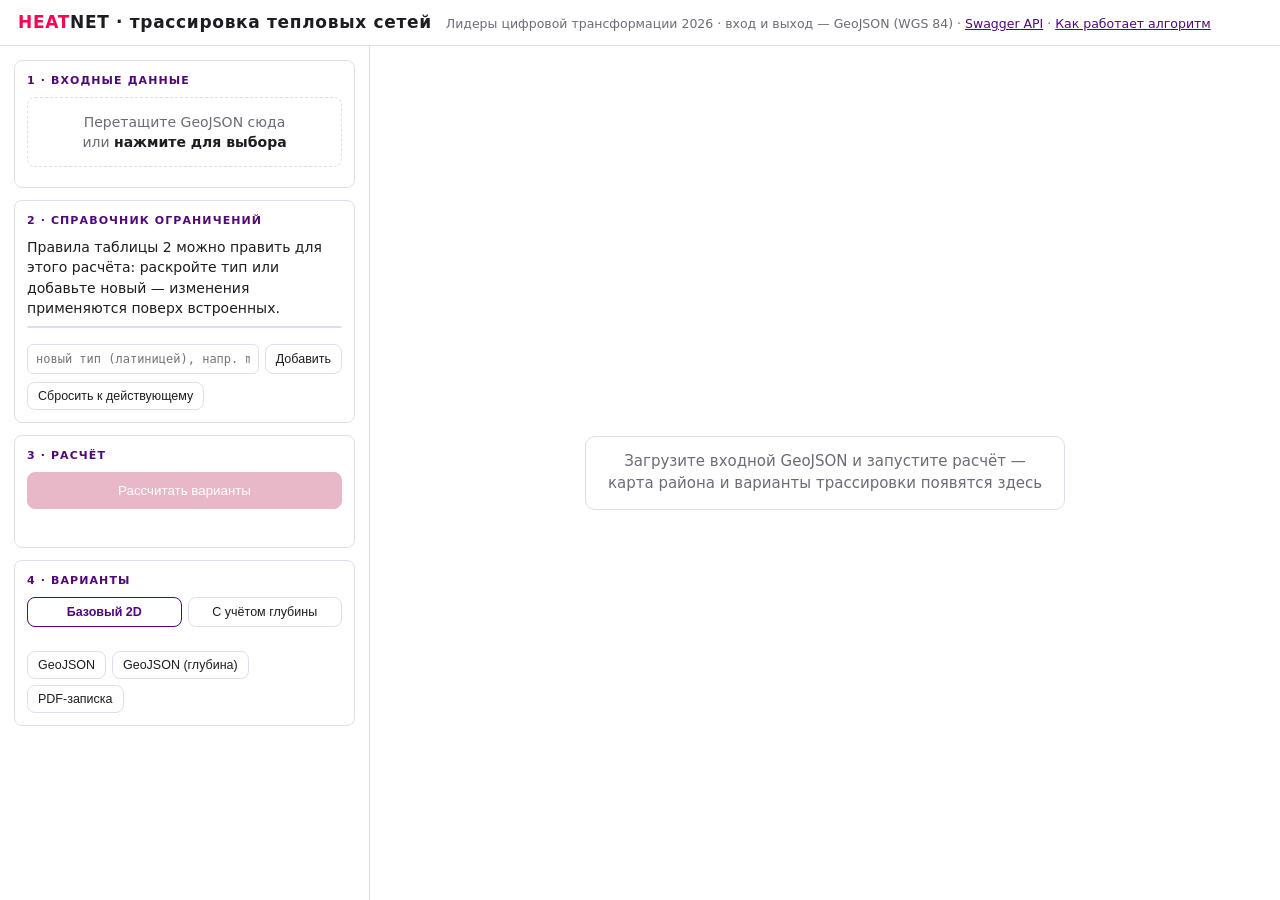
==== src/main/resources/static/ui/index.html @ ad94bc66 "UI: добавление объекта-ограничения рисованием на карте Кнопка «Добавить объект»: клики ставят вершин" ====
<!DOCTYPE html>
<html lang="ru">
<head>
<meta charset="utf-8">
<meta name="viewport" content="width=device-width, initial-scale=1">
<title>HEATNET — трассировка тепловых сетей</title>
<style>
  :root {
    --accent: #FF0053;
    --accent-soft: #FFD6E4;
    --purple: #520978;
    --deep: #310F53;
    --ink: #1C1D22;
    --muted: #6E6A77;
    --line: #E4DCEC;
    --paper: #F6F4F8;
    --card: #FFFFFF;
  }
  * { box-sizing: border-box; }
  html, body { height: 100%; }
  body {
    margin: 0; font: 14px/1.45 "Segoe UI", system-ui, sans-serif;
    color: var(--ink); background: var(--paper);
    display: flex; flex-direction: column; height: 100vh;
  }
  header {
    display: flex; align-items: baseline; gap: 14px; flex-wrap: wrap;
    padding: 10px 18px; background: var(--card); border-bottom: 1px solid var(--line);
  }
  header h1 { margin: 0; font-size: 17px; letter-spacing: .04em; }
  header h1 b { color: var(--accent); }
  header .sub { color: var(--muted); font-size: 12.5px; }
  main { flex: 1; display: flex; min-height: 0; }
  aside {
    width: 370px; flex: none; overflow-y: auto; padding: 14px;
    display: flex; flex-direction: column; gap: 12px;
    background: var(--card); border-right: 1px solid var(--line);
  }
  section.card {
    border: 1px solid var(--line); border-radius: 8px; padding: 12px;
    display: flex; flex-direction: column; gap: 8px;
  }
  .label {
    font-size: 11px; font-weight: 600; letter-spacing: .1em;
    text-transform: uppercase; color: var(--purple);
  }
  #drop {
    border: 1.5px dashed var(--line); border-radius: 8px; padding: 14px;
    text-align: center; color: var(--muted); cursor: pointer;
  }
  #drop.armed { border-color: var(--accent); color: var(--ink); background: #FFF6F9; }
  #drop b { color: var(--ink); }
  textarea {
    width: 100%; height: 180px; resize: vertical;
    font: 11.5px/1.4 Consolas, "Cascadia Mono", monospace;
    border: 1px solid var(--line); border-radius: 6px; padding: 8px; color: var(--ink);
  }
  #rules-editor { max-height: 300px; overflow-y: auto; border: 1px solid var(--line);
    border-radius: 6px; }
  .rule-row { border-bottom: 1px solid var(--line); }
  .rule-row:last-child { border-bottom: none; }
  .rule-head {
    display: flex; align-items: center; gap: 8px; padding: 7px 10px;
    cursor: pointer; font-size: 12.5px; background: none; border: none;
    width: 100%; text-align: left;
  }
  .rule-head:hover { background: var(--accent-soft); }
  .rule-head .t { font-weight: 600; }
  .rule-head .mode-chip {
    margin-left: auto; font-size: 10.5px; padding: 2px 7px; border-radius: 8px;
    background: var(--accent-soft); color: var(--accent); white-space: nowrap;
  }
  .rule-head .mode-chip.spec { background: #EDE3F5; color: var(--purple); }
  .rule-body { padding: 4px 10px 10px; display: grid;
    grid-template-columns: 1fr auto; gap: 6px 10px; align-items: center; font-size: 12px; }
  .rule-body label { color: var(--muted); }
  .rule-body input[type=number], .rule-body select {
    width: 90px; font: 12px Consolas, monospace; padding: 4px 6px;
    border: 1px solid var(--line); border-radius: 5px; color: var(--ink);
  }
  .rule-body .byDu { grid-column: 1 / -1; color: var(--muted); }
  .rule-body .del { grid-column: 1 / -1; justify-self: end; font-size: 11.5px;
    color: var(--accent); background: none; border: none; padding: 2px; cursor: pointer; }
  #rules-add { display: flex; gap: 6px; margin-top: 8px; }
  #rules-add input { flex: 1; font: 12px Consolas, monospace; padding: 7px 8px;
    border: 1px solid var(--line); border-radius: 6px; color: var(--ink); }
  #rules-add input:invalid { border-color: var(--accent); }
  button {
    font: 600 14px/1 inherit; padding: 10px 14px; border-radius: 8px;
    border: 1px solid var(--line); background: var(--card); color: var(--ink);
    cursor: pointer;
  }
  button.primary { background: var(--accent); border-color: var(--accent); color: #fff; }
  button.primary:disabled { background: #E8B7C8; border-color: #E8B7C8; cursor: default; }
  button.ghost { font-weight: 500; font-size: 12.5px; padding: 6px 10px; }
  button:focus-visible { outline: 2px solid var(--purple); outline-offset: 2px; }
  #status { font-size: 13px; color: var(--muted); min-height: 18px; }
  #status.err { color: #B0413E; }
  #status.ok { color: #0E7A4E; }
  .variants { display: flex; flex-direction: column; gap: 6px; }
  .variant {
    text-align: left; padding: 8px 10px; border-radius: 8px; font-weight: 500;
  }
  .variant.active { border-color: var(--accent); background: #FFF3F7; }
  .variant .vname { font-weight: 600; }
  .variant .vstats { color: var(--muted); font-size: 12px; font-variant-numeric: tabular-nums; }
  .modes { display: flex; gap: 6px; }
  .modes button { flex: 1; font-size: 12.5px; padding: 7px 6px; }
  .modes button.active { border-color: var(--purple); color: var(--purple); font-weight: 700; }
  #summary { display: grid; grid-template-columns: 1fr 1fr; gap: 7px 10px; }
  #summary .v { font: 600 15px/1.25 Consolas, monospace; font-variant-numeric: tabular-nums; }
  #summary .k { font-size: 11px; color: var(--muted); }
  #breakdown { margin-top: 12px; border-top: 1px solid var(--accent-soft); padding-top: 8px; }
  #breakdown .bd-title { font: 600 11px/1 sans-serif; letter-spacing: .08em;
    text-transform: uppercase; color: var(--purple); margin-bottom: 8px; }
  .bd-row { margin-bottom: 7px; }
  .bd-row .bd-line { display: flex; justify-content: space-between; gap: 8px;
    font-size: 12px; }
  .bd-row .bd-val { font-family: Consolas, monospace; font-variant-numeric: tabular-nums;
    white-space: nowrap; }
  .bd-row .bd-track { height: 5px; background: var(--accent-soft); border-radius: 3px;
    margin-top: 3px; position: relative; }
  .bd-row.expandable .bd-line { cursor: pointer; }
  .bd-row .chev { color: var(--muted); font-size: 10px; margin-right: 4px; }
  .bd-sub { display: grid; grid-template-columns: 1fr auto; gap: 2px 10px;
    margin: 4px 0 2px 14px; font-size: 11.5px; color: var(--muted); }
  .bd-sub .v { font-family: Consolas, monospace; font-variant-numeric: tabular-nums;
    text-align: right; white-space: nowrap; }
  .bd-row .bd-bar { position: absolute; top: 0; height: 5px; border-radius: 3px;
    background: var(--accent); }
  .bd-row.bd-base .bd-bar { background: var(--purple); }
  .bd-row.bd-total .bd-line { font-weight: 600; }
  .bd-row.bd-total .bd-track { background: #2b2140; }
  .downloads { display: flex; flex-wrap: wrap; gap: 6px; }
  #map-wrap { flex: 1; position: relative; min-width: 0; }
  #map { width: 100%; height: 100%; display: block; cursor: grab; background: #fff; }
  #map.drag { cursor: grabbing; }
  #tooltip {
    position: absolute; pointer-events: none; display: none; z-index: 5;
    background: var(--card); border: 1px solid var(--line); border-radius: 8px;
    padding: 8px 10px; font-size: 12.5px; box-shadow: 0 4px 14px rgba(49,15,83,.12);
    max-width: 260px;
  }
  #tooltip table td { padding: 1px 8px 1px 0; font-variant-numeric: tabular-nums; }
  #tooltip td:first-child { color: var(--muted); }
  #legend {
    position: absolute; left: 12px; bottom: 12px; z-index: 4;
    background: rgba(255,255,255,.94); border: 1px solid var(--line);
    border-radius: 8px; padding: 8px 12px; font-size: 12px;
    display: flex; flex-direction: column; gap: 4px;
  }
  #legend .row { display: flex; align-items: center; gap: 8px; }
  #legend[hidden] { display: none; }
  #input-stats {
    margin-top: 10px; border-top: 1px solid var(--accent-soft); padding-top: 8px;
    display: grid; grid-template-columns: auto 1fr; gap: 3px 10px; font-size: 12.5px;
  }
  #input-stats[hidden] { display: none; }
  #input-stats .n { font-family: Consolas, monospace; font-weight: 600;
    font-variant-numeric: tabular-nums; text-align: right; }
  #input-stats .k { color: var(--muted); }
  #input-stats .sub-k { color: var(--muted); font-size: 11.5px; padding-left: 10px; }
  #basemap {
    position: absolute; right: 12px; top: 12px; z-index: 4;
    background: rgba(255,255,255,.94); border: 1px solid var(--line);
    border-radius: 8px; padding: 6px 10px; font-size: 12px;
    display: flex; align-items: center; gap: 6px; cursor: pointer;
  }
  #basemap[hidden] { display: none; }
  #osm-attr {
    position: absolute; right: 6px; bottom: 4px; z-index: 4;
    font-size: 10px; color: var(--muted);
    background: rgba(255,255,255,.7); padding: 1px 5px; border-radius: 4px;
  }
  #osm-attr[hidden] { display: none; }
  #osm-attr a { color: var(--muted); }
  #draw-btn {
    position: absolute; right: 12px; top: 48px; z-index: 4; font-size: 12px;
    padding: 6px 10px; border-radius: 8px; border: 1px solid var(--line);
    background: rgba(255,255,255,.94); cursor: pointer;
  }
  #draw-btn.active { background: var(--accent); color: #fff; border-color: var(--accent); }
  #draw-btn[hidden] { display: none; }
  #draw-hint {
    position: absolute; top: 12px; left: 50%; transform: translateX(-50%); z-index: 4;
    background: rgba(43,33,64,.88); color: #fff; font-size: 12px;
    padding: 6px 14px; border-radius: 8px;
  }
  #draw-hint[hidden] { display: none; }
  #draw-form {
    position: absolute; right: 12px; top: 86px; z-index: 5; width: 230px;
    background: rgba(255,255,255,.97); border: 1px solid var(--line);
    border-radius: 10px; padding: 12px; font-size: 12.5px;
    display: flex; flex-direction: column; gap: 8px;
  }
  #draw-form[hidden] { display: none; }
  #draw-form .df-title { font-weight: 600; }
  #draw-form select, #draw-form input {
    width: 100%; font: 12px Consolas, monospace; padding: 5px 6px;
    border: 1px solid var(--line); border-radius: 5px; color: var(--ink);
  }
  #draw-form label { display: flex; flex-direction: column; gap: 3px; color: var(--muted); }
  #draw-form .df-btns { display: flex; gap: 6px; justify-content: flex-end; }
  #draw-form .df-btns button { font-size: 12px; padding: 6px 10px; }
  #hint {
    position: absolute; inset: 0; display: flex; align-items: center;
    justify-content: center; color: var(--muted); font-size: 15px; z-index: 1;
    text-align: center; padding: 0 40px; pointer-events: none;
  }
  #hint span {
    background: rgba(255,255,255,.88); border: 1px solid var(--line);
    border-radius: 10px; padding: 14px 22px;
  }
  a.plain { color: var(--purple); }
</style>
</head>
<body>
<header>
  <h1><b>HEAT</b>NET · трассировка тепловых сетей</h1>
  <span class="sub">Лидеры цифровой трансформации 2026 · вход и выход — GeoJSON (WGS 84) · <a class="plain" href="/swagger-ui.html" target="_blank" rel="noopener">Swagger API</a> · <a class="plain" href="algorithm.html" target="_blank" rel="noopener">Как работает алгоритм</a></span>
</header>
<main>
  <aside>
    <section class="card">
      <div class="label">1 · Входные данные</div>
      <div id="drop" tabindex="0" role="button" aria-label="Выбрать входной файл GeoJSON">
        Перетащите GeoJSON сюда<br>или <b>нажмите для выбора</b>
      </div>
      <input id="file" type="file" accept=".geojson,.json" hidden>
      <div id="filemeta" class="sub"></div>
      <div id="input-stats" hidden></div>
    </section>

    <section class="card">
      <div class="label">2 · Справочник ограничений</div>
      <div class="sub">Правила таблицы 2 можно править для этого расчёта: раскройте тип
        или добавьте новый — изменения применяются поверх встроенных.</div>
      <div id="rules-editor" aria-label="Справочник ограничений"></div>
      <div id="rules-add">
        <input id="new-type" placeholder="новый тип (латиницей), напр. metro"
               pattern="[a-z][a-z0-9_]*" spellcheck="false">
        <button class="ghost" id="add-type">Добавить</button>
      </div>
      <div><button class="ghost" id="rules-reset">Сбросить к действующему</button></div>
    </section>

    <section class="card">
      <div class="label">3 · Расчёт</div>
      <button class="primary" id="run" disabled>Рассчитать варианты</button>
      <div id="status"></div>
    </section>

    <section class="card" id="results" hidden>
      <div class="label">4 · Варианты</div>
      <div class="modes">
        <button id="mode-2d" class="active">Базовый 2D</button>
        <button id="mode-depth">С учётом глубины</button>
      </div>
      <div class="variants" id="variants"></div>
      <div id="summary"></div>
      <div id="breakdown" hidden>
        <div class="bd-title">Интерпретация стоимости</div>
        <div id="bd-rows"></div>
      </div>
      <div class="downloads">
        <button class="ghost" data-dl="result">GeoJSON</button>
        <button class="ghost" data-dl="result-depth">GeoJSON (глубина)</button>
        <button class="ghost" data-dl="report">PDF-записка</button>
      </div>
    </section>
  </aside>

  <div id="map-wrap">
    <svg id="map" aria-label="Карта трассировки"></svg>
    <div id="hint"><span>Загрузите входной GeoJSON и запустите расчёт —<br>карта района и варианты трассировки появятся здесь</span></div>
    <div id="tooltip"></div>
    <label id="basemap" hidden><input type="checkbox" id="basemap-cb" checked>Карта-подложка</label>
    <button id="draw-btn" hidden title="Нарисовать полигон ограничения на карте">✏ Добавить объект</button>
    <div id="draw-hint" hidden>Кликайте вершины полигона · <b>Enter</b> — завершить · <b>Esc</b> — отмена</div>
    <div id="draw-form" hidden>
      <div class="df-title">Новый объект ограничения</div>
      <label>тип <select id="df-type"></select></label>
      <input id="df-custom" placeholder="имя типа (латиницей)" pattern="[a-z][a-z0-9_]*" hidden>
      <div class="df-btns">
        <button class="ghost" id="df-cancel">Отмена</button>
        <button class="primary" id="df-ok">Добавить</button>
      </div>
    </div>
    <div id="osm-attr" hidden>© <a href="https://www.openstreetmap.org/copyright" target="_blank" rel="noopener">OpenStreetMap</a> contributors</div>
    <div id="legend" hidden>
      <div class="row"><svg width="30" height="12"><line x1="2" y1="6" x2="28" y2="6" stroke="#FF0053" stroke-width="3"/></svg>новая сеть (пунктир — спецпроход)</div>
      <div class="row"><svg width="30" height="12"><line x1="2" y1="6" x2="28" y2="6" stroke="#520978" stroke-width="2.5" stroke-dasharray="6 3"/></svg>существующая сеть</div>
      <div class="row"><svg width="30" height="12"><circle cx="15" cy="6" r="4.5" fill="#310F53"/></svg>точки подключения ОКС</div>
      <div class="row"><svg width="30" height="12"><circle cx="15" cy="6" r="4.5" fill="#FF0053"/></svg>новые камеры · <svg width="14" height="12"><circle cx="7" cy="6" r="4" fill="#fff" stroke="#FF0053" stroke-width="1.5"/></svg> техузлы</div>
    </div>
  </div>
</main>

<script>
(function () {
  'use strict';
  const $ = id => document.getElementById(id);
  const svg = $('map');
  const NS = 'http://www.w3.org/2000/svg';
  const fmtRub = n => new Intl.NumberFormat('ru-RU').format(Math.round(n)) + ' ₽';
  const fmtM = n => new Intl.NumberFormat('ru-RU', { maximumFractionDigits: 1 }).format(n) + ' м';

  let inputFile = null;
  let baseData = null;      // распарсенный входной набор (для подложки)
  let jobId = null;
  let modeData = { '2d': null, depth: null };   // FeatureCollection результатов
  let mode = '2d';
  let currentVariant = null;

  // ---------- проекция: локальная равнопромежуточная ----------
  const proj = { lat0: 0, lon0: 0, k: 111320, ready: false };
  function toXY(lon, lat) {
    return [ (lon - proj.lon0) * proj.k * Math.cos(proj.lat0 * Math.PI / 180),
             (proj.lat0 - lat) * proj.k ];
  }
  function fromXY(x, y) {
    return [ x / (proj.k * Math.cos(proj.lat0 * Math.PI / 180)) + proj.lon0,
             proj.lat0 - y / proj.k ];
  }

  // ---------- подложка OSM (прогрессивное улучшение: только при наличии сети) ----------
  // Тайлы Web Mercator подкладываются в локальную проекцию поштучно: углы
  // каждого тайла проецируются через toXY, тайл линейно растягивается между
  // ними — на масштабе района расхождение проекций меньше метра.
  let tileG = null;                 // группа <g> в самом низу SVG
  const tileCache = new Map();      // 'z/x/y' -> <image>
  let tilesAvailable = false, tilesTimer = null;
  const basemapBox = $('basemap'), basemapCb = $('basemap-cb'), osmAttr = $('osm-attr');

  function tileUrl(z, x, y) { return 'https://tile.openstreetmap.org/' + z + '/' + x + '/' + y + '.png'; }
  const lonOfTile = (x, z) => x / Math.pow(2, z) * 360 - 180;
  const latOfTile = (y, z) => Math.atan(Math.sinh(Math.PI * (1 - 2 * y / Math.pow(2, z)))) * 180 / Math.PI;

  function updateTiles() {
    const on = tilesAvailable && basemapCb.checked;
    osmAttr.hidden = !on;
    if (!tileG || !proj.ready || !vb) return;
    if (!on) { tileG.innerHTML = ''; tileCache.clear(); return; }
    const mpp = vb.w / Math.max(1, svg.clientWidth);
    const z = Math.max(3, Math.min(19, Math.round(Math.log2(
        156543 * Math.cos(proj.lat0 * Math.PI / 180) / Math.max(1e-9, mpp)))));
    const n = Math.pow(2, z);
    const [lonW, latN] = fromXY(vb.x, vb.y);
    const [lonE, latS] = fromXY(vb.x + vb.w, vb.y + vb.h);
    const tx = lon => Math.floor((lon + 180) / 360 * n);
    const latR = lat => lat * Math.PI / 180;
    const ty = lat => Math.floor((1 - Math.log(Math.tan(latR(lat)) + 1 / Math.cos(latR(lat))) / Math.PI) / 2 * n);
    const x1 = tx(lonW), x2 = tx(lonE), y1 = ty(latN), y2 = ty(latS);
    if ((x2 - x1 + 1) * (y2 - y1 + 1) > 80) return; // защитный кэп
    const need = new Set();
    for (let x = x1; x <= x2; x++) for (let y = y1; y <= y2; y++) {
      const key = z + '/' + x + '/' + y;
      need.add(key);
      if (tileCache.has(key)) continue;
      const [px1, py1] = toXY(lonOfTile(x, z), latOfTile(y, z));
      const [px2, py2] = toXY(lonOfTile(x + 1, z), latOfTile(y + 1, z));
      const img = document.createElementNS(NS, 'image');
      img.setAttribute('href', tileUrl(z, x, y));
      img.setAttribute('x', px1); img.setAttribute('y', py1);
      img.setAttribute('width', px2 - px1); img.setAttribute('height', py2 - py1);
      img.setAttribute('preserveAspectRatio', 'none');
      tileG.appendChild(img);
      tileCache.set(key, img);
    }
    for (const [key, img] of tileCache) {
      if (!need.has(key)) { img.remove(); tileCache.delete(key); }
    }
  }
  function scheduleTiles() {
    clearTimeout(tilesTimer);
    tilesTimer = setTimeout(updateTiles, 120);
  }
  basemapCb.addEventListener('change', updateTiles);
  // до загрузки файла показываем карту Москвы как заставку (только онлайн);
  // после загрузки drawAll перецентрирует вид на данные, как обычно
  function placeholderMap() {
    if (proj.ready || baseData) return;
    proj.lat0 = 55.752; proj.lon0 = 37.618; proj.ready = true;
    svg.innerHTML = '';
    tileCache.clear();
    tileG = document.createElementNS(NS, 'g');
    tileG.setAttribute('opacity', '0.55');
    svg.appendChild(tileG);
    vb = { x: -11000, y: -8000, w: 22000, h: 16000 };
    fitAspect({ ...vb });
    applyVb();
  }
  (function probeTiles() {                       // офлайн — тумблер не показываем
    const im = new Image();
    const done = ok => { if (ok) { tilesAvailable = true; basemapBox.hidden = false; placeholderMap(); updateTiles(); } };
    im.onload = () => done(true);
    im.onerror = () => done(false);
    im.src = tileUrl(7, 79, 41);                 // тайл Москвы, ~10 КБ
  })();

  // ---------- загрузка файла ----------
  const drop = $('drop'), fileInput = $('file');
  drop.addEventListener('click', () => fileInput.click());
  drop.addEventListener('keydown', e => { if (e.key === 'Enter' || e.key === ' ') fileInput.click(); });
  drop.addEventListener('dragover', e => { e.preventDefault(); drop.classList.add('armed'); });
  drop.addEventListener('dragleave', () => drop.classList.remove('armed'));
  drop.addEventListener('drop', e => {
    e.preventDefault(); drop.classList.remove('armed');
    if (e.dataTransfer.files.length) setFile(e.dataTransfer.files[0]);
  });
  fileInput.addEventListener('change', () => { if (fileInput.files.length) setFile(fileInput.files[0]); });

  function setFile(f) {
    inputFile = f;
    baseData = null;
    $('filemeta').textContent = f.name + ' · ' + (f.size / 1024 / 1024).toFixed(2) + ' МБ';
    $('input-stats').hidden = true;
    $('run').disabled = false;
    drop.classList.add('armed');
    drop.innerHTML = '<b>' + escapeHtml(f.name) + '</b><br>нажмите, чтобы заменить';
    inputModified = false;
    setDrawMode(false);
    $('draw-btn').hidden = true;
    if (f.size <= 64 * 1024 * 1024) {
      f.text().then(t => { try { baseData = JSON.parse(t); renderInputStats(); drawAll(); $('draw-btn').hidden = false; } catch (e) { /* нарисуем после расчёта */ } });
    } else {
      status('Файл больше 64 МБ — подложка не отображается, результат будет показан', '');
    }
  }
  function escapeHtml(s) { const d = document.createElement('span'); d.textContent = s; return d.innerHTML; }

  // ---------- сводка входного набора ----------
  const RESTR_RU = { oks: 'здания (ОКС)', park: 'парки', social_area: 'соцобъекты',
    prohibited_site: 'запретные территории', water: 'вода', railway: 'железная дорога',
    road: 'автодороги', tram_tracks: 'трамвайные пути', gas_pipeline: 'газопроводы',
    power_cable: 'силовые кабели' };
  function renderInputStats() {
    const box = $('input-stats');
    if (!baseData || !Array.isArray(baseData.features)) { box.hidden = true; return; }
    let oks = 0, flow = 0, pipes = 0, pipeLen = 0, chambers = 0, sources = 0;
    const restr = new Map();
    for (const f of baseData.features) {
      const p = f.properties || {};
      switch (p.object_type) {
        case 'oks_connection_point': oks++; flow += +p.flow_tph || 0; break;
        case 'heat_network': pipes++; pipeLen += lineLenM(f.geometry); break;
        case 'heat_chamber': chambers++; break;
        case 'source': sources++; break;
        case 'restriction': {
          const k = p.restriction_type || 'другое';
          restr.set(k, (restr.get(k) || 0) + 1);
        }
      }
    }
    const row = (n, k, cls) => '<div class="n">' + n + '</div><div class="' + (cls || 'k') + '">' + k + '</div>';
    let html = '';
    html += row(oks, 'точек подключения ОКС · ' + flow.toLocaleString('ru-RU', { maximumFractionDigits: 1 }) + ' т/ч');
    html += row(pipes, 'участков существующей сети · ' + (pipeLen / 1000).toLocaleString('ru-RU', { maximumFractionDigits: 1 }) + ' км');
    html += row(chambers, 'тепловых камер' + (sources ? ' · источник: ' + sources : ''));
    const total = [...restr.values()].reduce((a, b) => a + b, 0);
    html += row(total, 'пространственных ограничений');
    [...restr.entries()].sort((a, b) => b[1] - a[1]).forEach(([k, n]) => {
      html += row(n, RESTR_RU[k] || k, 'sub-k');
    });
    box.innerHTML = html;
    box.hidden = false;
  }
  function lineLenM(g) {
    if (!g) return 0;
    const lines = g.type === 'LineString' ? [g.coordinates]
      : g.type === 'MultiLineString' ? g.coordinates : [];
    let m = 0;
    for (const cs of lines) for (let i = 0; i + 1 < cs.length; i++) {
      const dx = (cs[i + 1][0] - cs[i][0]) * 111320 * Math.cos(cs[i][1] * Math.PI / 180);
      const dy = (cs[i + 1][1] - cs[i][1]) * 111320;
      m += Math.hypot(dx, dy);
    }
    return m;
  }

  // ---------- справочник: структурный редактор ----------
  // Модель = JSON-структура /api/v1/rules/json; редактор меняет только
  // показанные поля, остальные (vertical и др.) сохраняются как есть.
  // YAML собирается сериализатором — синтаксическая ошибка невозможна.
  let rulesModel = null;
  const openTypes = new Set();
  const RULE_RU = { oks: 'здания (ОКС)', park: 'парки', social_area: 'соцобъекты',
    prohibited_site: 'запретные территории', water: 'вода', railway: 'железная дорога',
    road: 'автодороги', tram_tracks: 'трамвайные пути', gas_pipeline: 'газопроводы',
    power_cable: 'силовые кабели', unknown_default: 'неизвестные типы (по умолчанию)' };

  function loadRules() {
    fetch('/api/v1/rules/json').then(r => r.json()).then(m => {
      rulesModel = m; openTypes.clear(); renderRules();
    });
  }
  $('rules-reset').addEventListener('click', loadRules);
  loadRules();

  function renderRules() {
    const box = $('rules-editor');
    box.innerHTML = '';
    if (!rulesModel) return;
    for (const [type, rule] of Object.entries(rulesModel.restrictions)) {
      box.appendChild(ruleRow(type, rule));
    }
  }

  function ruleRow(type, rule) {
    const row = document.createElement('div');
    row.className = 'rule-row';
    const head = document.createElement('button');
    head.type = 'button'; head.className = 'rule-head';
    const spec = rule.mode === 'special';
    const dist = rule.min_distance_by_du
      ? rule.min_distance_by_du.map(t => t.distance).join('/') + ' м'
      : (rule.min_distance != null ? rule.min_distance + ' м' : '');
    head.innerHTML = '<span class="t">' + escapeHtml(type) + '</span>'
      + '<span class="sub">' + (RULE_RU[type] || 'свой тип') + '</span>'
      + '<span class="mode-chip' + (spec ? ' spec' : '') + '">'
      + (spec ? 'спецпроход · K ' + (rule.k_spec != null ? rule.k_spec : 1) : 'запрещено · ' + dist) + '</span>';
    head.addEventListener('click', () => {
      openTypes.has(type) ? openTypes.delete(type) : openTypes.add(type);
      renderRules();
    });
    row.appendChild(head);
    if (openTypes.has(type)) row.appendChild(ruleForm(type, rule));
    return row;
  }

  function numField(rule, key, label, step, body, opts) {
    const lab = document.createElement('label'); lab.textContent = label;
    const inp = document.createElement('input');
    inp.type = 'number'; inp.step = step || '0.1';
    if (rule[key] != null) inp.value = rule[key];
    if (opts && opts.placeholder) inp.placeholder = opts.placeholder;
    inp.addEventListener('change', () => {
      const v = parseFloat(inp.value);
      if (isNaN(v)) { delete rule[key]; } else { rule[key] = v; }
      renderRules();
    });
    body.appendChild(lab); body.appendChild(inp);
  }

  function ruleForm(type, rule) {
    const body = document.createElement('div');
    body.className = 'rule-body';
    const lab = document.createElement('label'); lab.textContent = 'режим';
    const sel = document.createElement('select');
    sel.innerHTML = '<option value="forbidden">запрещено (обход)</option>'
      + '<option value="special">спецпроход</option>';
    sel.value = rule.mode || 'forbidden';
    sel.addEventListener('change', () => {
      rule.mode = sel.value;
      if (rule.mode === 'special') {
        if (rule.special_margin == null) rule.special_margin = 2.0;
        if (rule.k_spec == null) rule.k_spec = 1.25;
      }
      renderRules();
    });
    body.appendChild(lab); body.appendChild(sel);
    if (rule.min_distance_by_du) {
      const info = document.createElement('div');
      info.className = 'byDu';
      info.textContent = 'отступ по ДУ: '
        + rule.min_distance_by_du.map(t =>
            (t.max_du ? '≤' + t.max_du : 'больше') + ' → ' + t.distance + ' м').join(' · ');
      body.appendChild(info);
    } else {
      numField(rule, 'min_distance', 'мин. отступ, м', '0.1', body);
    }
    if (rule.mode === 'special') {
      numField(rule, 'k_spec', 'Kспец (1…1.75)', '0.05', body);
      numField(rule, 'special_margin', 'граница спецучастка, м', '0.5', body);
      numField(rule, 'min_angle', 'мин. угол пересечения, °', '5', body, { placeholder: 'нет' });
      numField(rule, 'own_half_width', 'полуширина объекта, м', '0.05', body, { placeholder: '0' });
    }
    if (rule._new) {
      const del = document.createElement('button');
      del.type = 'button'; del.className = 'del'; del.textContent = 'убрать тип';
      del.addEventListener('click', () => {
        delete rulesModel.restrictions[type]; openTypes.delete(type); renderRules();
      });
      body.appendChild(del);
    }
    return body;
  }

  $('add-type').addEventListener('click', () => {
    const inp = $('new-type');
    const name = inp.value.trim().toLowerCase();
    if (!/^[a-z][a-z0-9_]*$/.test(name) || !rulesModel) { inp.reportValidity(); return; }
    if (!rulesModel.restrictions[name]) {
      rulesModel.restrictions[name] = { mode: 'forbidden', min_distance: 1.0, _new: true };
    }
    openTypes.add(name);
    inp.value = '';
    renderRules();
    const rows = document.querySelectorAll('#rules-editor .rule-row');
    if (rows.length) rows[rows.length - 1].scrollIntoView({ block: 'nearest' });
  });
  $('new-type').addEventListener('keydown', e => { if (e.key === 'Enter') $('add-type').click(); });

  // сериализация модели в YAML (служебные поля _new не пишем)
  function yScalar(v) { return typeof v === 'string' ? JSON.stringify(v) : String(v); }
  function yEmit(v, ind) {
    const pad = ' '.repeat(ind), out = [];
    if (Array.isArray(v)) {
      for (const item of v) {
        const lines = yEmit(item, 0);
        out.push(pad + '- ' + lines[0].trim());
        for (let i = 1; i < lines.length; i++) out.push(pad + '  ' + lines[i].trim());
      }
      return out;
    }
    for (const [k, val] of Object.entries(v)) {
      if (k.startsWith('_')) continue;
      if (val && typeof val === 'object') { out.push(pad + k + ':'); out.push(...yEmit(val, ind + 2)); }
      else out.push(pad + k + ': ' + yScalar(val));
    }
    return out;
  }
  function rulesYaml() { return rulesModel ? yEmit(rulesModel, 0).join('\n') + '\n' : ''; }

  // ---------- запуск расчёта ----------
  const statusEl = $('status');
  function status(text, cls) { statusEl.textContent = text; statusEl.className = cls || ''; }

  $('run').addEventListener('click', () => {
    if (!inputFile) return;
    $('run').disabled = true;
    $('results').hidden = true;
    modeData = { '2d': null, depth: null };
    const form = new FormData();
    if (inputModified && baseData) {
      // на карте добавлены объекты — отправляем изменённый набор
      form.append('file', new Blob([JSON.stringify(baseData)],
          { type: 'application/geo+json' }), inputFile.name);
    } else {
      form.append('file', inputFile);
    }
    const rulesText = rulesYaml();
    if (rulesText) form.append('rules', new Blob([rulesText], { type: 'text/yaml' }), 'rules.yml');
    status('Загрузка файла…');
    const started = Date.now();
    fetch('/api/v1/tracing/jobs', { method: 'POST', body: form })
      .then(r => r.ok ? r.json() : r.json().then(e => Promise.reject(e)))
      .then(j => { jobId = j.job_id; poll(started); })
      .catch(e => { status('Ошибка: ' + (e.message || e.error || JSON.stringify(e)), 'err'); $('run').disabled = false; });
  });

  function poll(started) {
    fetch('/api/v1/tracing/jobs/' + jobId).then(r => r.json()).then(j => {
      const sec = ((Date.now() - started) / 1000).toFixed(0);
      if (j.status === 'DONE') {
        status('Готово за ' + sec + ' с', 'ok');
        $('run').disabled = false;
        loadResults();
      } else if (j.status === 'ERROR') {
        status('Ошибка расчёта: ' + (j.error || ''), 'err');
        $('run').disabled = false;
      } else {
        status('Расчёт… ' + sec + ' с (маршруты, диаметры, варианты)');
        setTimeout(() => poll(started), 700);
      }
    }).catch(() => setTimeout(() => poll(started), 1200));
  }

  function loadResults() {
    Promise.all([
      fetch('/api/v1/tracing/jobs/' + jobId + '/result').then(r => r.json()),
      fetch('/api/v1/tracing/jobs/' + jobId + '/result-depth').then(r => r.ok ? r.json() : null).catch(() => null)
    ]).then(([res, depth]) => {
      modeData['2d'] = res;
      modeData.depth = depth;
      mode = '2d';
      $('results').hidden = false;
      renderVariantList();
      drawAll();
    });
  }

  // ---------- скачивание ----------
  document.querySelectorAll('[data-dl]').forEach(b => b.addEventListener('click', () => {
    if (!jobId) return;
    window.open('/api/v1/tracing/jobs/' + jobId + '/' + b.dataset.dl, '_blank');
  }));

  // ---------- варианты ----------
  $('mode-2d').addEventListener('click', () => setMode('2d'));
  $('mode-depth').addEventListener('click', () => setMode('depth'));
  function setMode(m) {
    if (!modeData[m]) return;
    mode = m;
    $('mode-2d').classList.toggle('active', m === '2d');
    $('mode-depth').classList.toggle('active', m === 'depth');
    renderVariantList();
    drawAll();
  }

  function groupVariants(fc) {
    const map = {};
    (fc && fc.features || []).forEach(f => {
      const p = f.properties || {};
      const vid = p.variant_id;
      if (vid == null) return;
      (map[vid] = map[vid] || { id: vid, features: [], summary: null }).features.push(f);
      if (p.object_type === 'variant_summary') map[vid].summary = p;
    });
    return Object.values(map).sort((a, b) => (a.summary?.rank || 9) - (b.summary?.rank || 9));
  }

  function renderVariantList() {
    const groups = groupVariants(modeData[mode]);
    const box = $('variants');
    box.innerHTML = '';
    groups.forEach((g, i) => {
      const b = document.createElement('button');
      b.className = 'variant';
      const s = g.summary || {};
      b.innerHTML = '<span class="vname">#' + (s.rank || '?') + ' · вариант ' + g.id + '</span><br>'
        + '<span class="vstats">' + fmtRub(s.calculated_cost || 0) + ' · ' + fmtM(s.new_network_length || 0)
        + ' · score ' + (s.score ?? '—') + '</span>';
      b.addEventListener('click', () => selectVariant(g.id));
      box.appendChild(b);
    });
    if (groups.length) selectVariant(groups[0].id);
  }

  function selectVariant(vid) {
    currentVariant = vid;
    document.querySelectorAll('.variant').forEach((b, i) => {
      const groups = groupVariants(modeData[mode]);
      b.classList.toggle('active', groups[i] && groups[i].id === vid);
    });
    const g = groupVariants(modeData[mode]).find(g => g.id === vid);
    const s = g && g.summary || {};
    $('summary').innerHTML =
      cell(fmtRub(s.construction_cost || 0), 'стоимость строительства')
      + cell(fmtM(s.new_network_length || 0), 'новая сеть')
      + cell(String(s.score ?? '—'), 'показатель S')
      + cell((s.existing_chamber_tie_in_count || 0) + ' врезок', fmtRub(s.existing_chamber_tie_in_cost || 0))
      + cell(s.unconnected_oks_ids && s.unconnected_oks_ids.length
            ? 'не подключено: ' + s.unconnected_oks_ids.join(', ')
            : 'все ОКС подключены',
            s.unconnected_penalty ? 'штраф ' + fmtRub(s.unconnected_penalty) : 'без штрафов');
    renderBreakdown(g);
    drawAll();
  }
  function cell(v, k) { return '<div><div class="v">' + v + '</div><div class="k">' + k + '</div></div>'; }

  // ---------- интерпретация стоимости (каскад факторов) ----------
  // руб/м и пропускная способность по таблице 1 техприложения
  const PIPE_RATES = { 50:74023, 65:78631, 80:83530, 100:89748, 125:97275, 150:105507,
    200:120275, 250:135323, 300:150022, 400:190299, 500:224137, 600:264790,
    700:324298, 800:325996, 900:327693, 1000:418777, 1200:428074, 1400:683417 };
  const PIPE_CAPS = [[50,3.5],[65,8.3],[80,13.2],[100,22.3],[125,40.2],[150,65.1],
    [200,152.3],[250,274.9],[300,437.4],[400,943.1],[500,1663.4],[600,2627.7],
    [700,3735.1],[800,5296.8],[900,7165.0],[1000,9391.8],[1200,15012.8],[1400,22501.9]];
  function minRateForFlow(flow) {
    for (const [du, cap] of PIPE_CAPS) if (cap >= flow) return PIPE_RATES[du];
    return PIPE_RATES[1400];
  }
  const bdOpen = new Set();       // раскрытые факторы (по подписи)
  let bdItems = [];
  function renderBreakdown(g) {
    const box = $('breakdown'), rowsEl = $('bd-rows');
    const s = g && g.summary;
    if (!s) { box.hidden = true; return; }
    const fmtLen = m => new Intl.NumberFormat('ru-RU', { maximumFractionDigits: 0 }).format(m) + ' м';
    let base = 0, dia = 0, spec = 0, pipes = 0;
    const byMinDu = new Map(), byUp = new Map(), specSegs = [];
    for (const f of g.features) {
      const p = f.properties;
      if (p.object_type !== 'heat_network') continue;
      const minDu = minDuForFlow(p.flow_tph);
      const rateMin = PIPE_RATES[minDu], rateFact = PIPE_RATES[p.diameter] || rateMin;
      pipes += p.cost;
      base += p.length * rateMin;
      dia += p.length * (rateFact - rateMin);
      const bm = byMinDu.get(minDu) || { len: 0, money: 0 };
      bm.len += p.length; bm.money += p.length * rateMin; byMinDu.set(minDu, bm);
      if (p.diameter > minDu) {
        const k = 'ДУ' + minDu + ' → ДУ' + p.diameter;
        const bu = byUp.get(k) || { len: 0, money: 0 };
        bu.len += p.length; bu.money += p.length * (rateFact - rateMin); byUp.set(k, bu);
      }
      if (p.laying_method === 'special')
        specSegs.push([p.id + ' · ДУ' + p.diameter + ' · ' + fmtLen(p.length),
                       p.cost - p.length * rateFact]);
    }
    let resid = pipes - base - dia - spec - specSegs.reduce((t, x) => t + x[1], 0);
    spec = specSegs.reduce((t, x) => t + x[1], 0);
    if (Math.abs(resid) < 100000) { base += resid; resid = 0; }
    const total = Math.max(1, s.calculated_cost || 1);

    const baseDet = [...byMinDu.entries()].sort((a, b) => a[0] - b[0])
      .map(([du, v]) => ['ДУ' + du + ' · ' + fmtLen(v.len) + ' · ' + PIPE_RATES[du].toLocaleString('ru-RU') + ' ₽/м', v.money]);
    const diaDet = [...byUp.entries()].sort()
      .map(([k, v]) => [k + ' · ' + fmtLen(v.len), v.money]);
    const chamDet = (() => {
      const m = new Map();
      for (const f of g.features) {
        const p = f.properties;
        if (p.object_type === 'heat_chamber') m.set(p.cost, (m.get(p.cost) || 0) + 1);
      }
      return [...m.entries()].sort((a, b) => a[0] - b[0])
        .map(([cost, n]) => [n + ' × ' + fmtRub(cost), n * cost]);
    })();
    const tieDet = s.existing_chamber_tie_in_count
      ? [[s.existing_chamber_tie_in_count + ' × ' + fmtRub(5000000), s.existing_chamber_tie_in_cost]] : [];
    const penDet = (s.unconnected_oks_ids || []).map(id => ['ОКС ' + id + ': 100 млн + 500 тыс. × расход', null]);

    bdItems = [{ label: 'Трубы минимального по расходу ДУ', value: base, cls: 'bd-base', det: baseDet }];
    if (dia > 1) bdItems.push({ label: 'Магистральные диаметры (предельные длины)', value: dia, plus: 1, det: diaDet });
    if (spec > 1) bdItems.push({ label: 'Спецпроходы (Kспец)', value: spec, plus: 1, det: specSegs });
    if (resid > 1) bdItems.push({ label: 'Заглубление ниже 3 м (Kгл)', value: resid, plus: 1,
      det: [['надбавка Kгл = 1 + 0,1·(h − 3) на заглублённых участках', null]] });
    if (s.chamber_construction_cost > 0)
      bdItems.push({ label: 'Новые тепловые камеры', value: s.chamber_construction_cost, plus: 1, det: chamDet });
    if (s.existing_chamber_tie_in_cost > 0)
      bdItems.push({ label: 'Врезки в существующие камеры', value: s.existing_chamber_tie_in_cost, plus: 1, det: tieDet });
    if (s.unconnected_penalty > 0)
      bdItems.push({ label: 'Штрафы за неподключённые ОКС', value: s.unconnected_penalty, plus: 1, det: penDet });

    let offset = 0, html = '';
    bdItems.forEach((it, i) => {
      const left = Math.min(99.6, 100 * offset / total);
      const w = Math.max(0.4, Math.min(100 - left, 100 * it.value / total));
      const open = bdOpen.has(it.label);
      const hasDet = it.det && it.det.length;
      html += '<div class="bd-row ' + (it.cls || '') + (hasDet ? ' expandable' : '') + '" data-i="' + i + '">'
        + '<div class="bd-line">'
        + '<span>' + (hasDet ? '<span class="chev">' + (open ? '▾' : '▸') + '</span>' : '') + it.label
        + '</span><span class="bd-val">' + (it.plus ? '+ ' : '') + fmtRub(it.value) + '</span></div>'
        + '<div class="bd-track"><div class="bd-bar" style="left:'
        + left.toFixed(2) + '%;width:' + w.toFixed(2) + '%"></div></div>';
      if (open && hasDet) {
        html += '<div class="bd-sub">' + it.det.map(([l, v]) =>
          '<span>' + l + '</span><span class="v">' + (v != null ? fmtRub(v) : '') + '</span>').join('') + '</div>';
      }
      html += '</div>';
      offset += it.value;
    });
    html += '<div class="bd-row bd-total"><div class="bd-line"><span>Итого</span>'
      + '<span class="bd-val">' + fmtRub(total) + '</span></div>'
      + '<div class="bd-track"></div></div>';
    rowsEl.innerHTML = html;
    rowsEl.querySelectorAll('.bd-row.expandable .bd-line').forEach(line => {
      line.addEventListener('click', () => {
        const it = bdItems[+line.parentElement.dataset.i];
        bdOpen.has(it.label) ? bdOpen.delete(it.label) : bdOpen.add(it.label);
        renderBreakdown(g);
      });
    });
    box.hidden = false;
  }
  function minDuForFlow(flow) {
    for (const [du, cap] of PIPE_CAPS) if (cap >= flow) return du;
    return 1400;
  }

  // ---------- отрисовка ----------
  let vb = null;
  function el(name, attrs, parent) {
    const e = document.createElementNS(NS, name);
    for (const k in attrs) e.setAttribute(k, attrs[k]);
    (parent || svg).appendChild(e);
    return e;
  }
  const duWidth = du => 1.6 + (du || 100) / 110;

  function geomBounds(features) {
    let minLon = 1e9, maxLon = -1e9, minLat = 1e9, maxLat = -1e9;
    const scan = c => { minLon = Math.min(minLon, c[0]); maxLon = Math.max(maxLon, c[0]);
                        minLat = Math.min(minLat, c[1]); maxLat = Math.max(maxLat, c[1]); };
    const walk = g => {
      if (!g) return;
      if (g.type === 'Point') scan(g.coordinates);
      else if (g.type === 'LineString') g.coordinates.forEach(scan);
      else if (g.type === 'MultiLineString' || g.type === 'Polygon') g.coordinates.forEach(r => r.forEach(scan));
      else if (g.type === 'MultiPolygon') g.coordinates.forEach(p => p.forEach(r => r.forEach(scan)));
    };
    features.forEach(f => walk(f.geometry));
    return maxLon < minLon ? null : { minLon, maxLon, minLat, maxLat };
  }

  function ringPath(ring) {
    return 'M' + ring.map(c => toXY(c[0], c[1]).map(v => v.toFixed(1)).join(',')).join('L') + 'Z';
  }
  function linePts(coords) {
    return coords.map(c => toXY(c[0], c[1]).map(v => v.toFixed(1)).join(',')).join(' ');
  }

  function drawAll() {
    const resultFc = modeData[mode];
    const baseFeatures = baseData && baseData.features || [];
    const resultFeatures = resultFc && resultFc.features || [];
    if (!baseFeatures.length && !resultFeatures.length) return;
    $('hint').style.display = 'none';
    $('legend').hidden = false;

    const b = geomBounds(baseFeatures.length ? baseFeatures : resultFeatures);
    if (!b) return;
    // текущий вид в старой проекции — для анимированного «подлёта» к данным
    const prev = (proj.ready && vb)
      ? { vb: { ...vb }, lat0: proj.lat0, lon0: proj.lon0 } : null;
    proj.lat0 = (b.minLat + b.maxLat) / 2;
    proj.lon0 = b.minLon;
    proj.ready = true;
    const [maxX] = toXY(b.maxLon, proj.lat0);
    const [, maxY] = toXY(b.minLon, b.minLat);
    const [, minY] = toXY(b.minLon, b.maxLat);

    svg.innerHTML = '';
    tileCache.clear();
    tileG = el('g', { opacity: 0.55 });   // подложка OSM — самым нижним слоем
    const world = { x: -40, y: minY - 40, w: maxX + 80, h: (maxY - minY) + 80 };
    fitAspect(world);
    const target = { ...vb };
    if (prev) {
      // старый вид в координатах новой проекции
      const oldFrom = (x, y) => [
        x / (proj.k * Math.cos(prev.lat0 * Math.PI / 180)) + prev.lon0,
        prev.lat0 - y / proj.k];
      const [x1, y1] = toXY(...oldFrom(prev.vb.x, prev.vb.y));
      const [x2, y2] = toXY(...oldFrom(prev.vb.x + prev.vb.w, prev.vb.y + prev.vb.h));
      vb = { x: x1, y: y1, w: x2 - x1, h: y2 - y1 };
    }

    // подложка
    baseFeatures.forEach(f => {
      const p = f.properties || {}, g = f.geometry;
      if (!g) return;
      if (p.object_type === 'restriction') {
        const polys = g.type === 'MultiPolygon' ? g.coordinates : g.type === 'Polygon' ? [g.coordinates] : [];
        const style = p.restriction_type === 'water'
          ? { fill: '#C9DEF0', stroke: 'none' }
          : p.restriction_type === 'railway'
            ? { fill: '#DDD6E4', stroke: '#B0A6BE' }
            : p.restriction_type === 'oks'
              ? { fill: '#EBE5F2', stroke: '#B8ABCB' }
              : { fill: '#E8E3D9', stroke: '#B0A6BE' };
        polys.forEach(rings => el('path', {
          d: rings.map(ringPath).join(' '), 'fill-rule': 'evenodd',
          fill: style.fill, stroke: style.stroke, 'stroke-width': 0.7
        }));
        const lines = g.type === 'MultiLineString' ? g.coordinates : g.type === 'LineString' ? [g.coordinates] : [];
        lines.forEach(c => el('polyline', { points: linePts(c), fill: 'none', stroke: '#B0A6BE', 'stroke-width': 2.5 }));
      } else if (p.object_type === 'heat_network' && g.type === 'LineString') {
        // dashed + linecap:round вешает растеризацию скриншотов Chrome —
        // у пунктирных линий оставляем прямые торцы
        el('polyline', { points: linePts(g.coordinates), fill: 'none', stroke: '#520978',
          'stroke-width': duWidth(p.diameter) * 0.8, 'stroke-dasharray': '9 5' });
      } else if (p.object_type === 'heat_chamber' && g.type === 'Point') {
        const [x, y] = toXY(g.coordinates[0], g.coordinates[1]);
        el('rect', { x: x - 4, y: y - 4, width: 8, height: 8, fill: '#fff', stroke: '#520978', 'stroke-width': 1.5 });
      } else if (p.object_type === 'source' && g.type === 'Point') {
        const [x, y] = toXY(g.coordinates[0], g.coordinates[1]);
        el('circle', { cx: x, cy: y, r: 8, fill: '#520978' });
        el('circle', { cx: x, cy: y, r: 3, fill: '#fff' });
      }
    });

    // результат выбранного варианта
    resultFeatures.filter(f => (f.properties || {}).variant_id === currentVariant).forEach(f => {
      const p = f.properties, g = f.geometry;
      if (!g) return;
      if (p.object_type === 'heat_network') {
        // без linecap/linejoin round: они подвешивают растеризацию
        // скриншотов Chrome на насыщенных полилиниями страницах
        const special = p.laying_method === 'special';
        const line = el('polyline', {
          points: linePts(g.coordinates), fill: 'none', stroke: '#FF0053',
          'stroke-width': duWidth(p.diameter),
          'stroke-dasharray': special ? '7 4' : 'none'
        });
        const hit = el('polyline', { points: linePts(g.coordinates), fill: 'none',
          stroke: 'transparent', 'stroke-width': 12 });
        hit.addEventListener('mousemove', e => showTip(e, p, line));
        hit.addEventListener('mouseleave', () => hideTip(line, p));
      } else if (p.object_type === 'heat_chamber') {
        const [x, y] = toXY(g.coordinates[0], g.coordinates[1]);
        el('circle', { cx: x, cy: y, r: 5, fill: '#FF0053', stroke: '#fff', 'stroke-width': 1.4 });
      } else if (p.object_type === 'technical_node') {
        const [x, y] = toXY(g.coordinates[0], g.coordinates[1]);
        el('circle', { cx: x, cy: y, r: 3.5, fill: '#fff', stroke: '#FF0053', 'stroke-width': 1.5 });
      }
    });

    // точки ОКС поверх
    baseFeatures.filter(f => (f.properties || {}).object_type === 'oks_connection_point')
      .forEach(f => {
        const [x, y] = toXY(f.geometry.coordinates[0], f.geometry.coordinates[1]);
        el('circle', { cx: x, cy: y, r: 5, fill: '#310F53', stroke: '#fff', 'stroke-width': 1.2 });
      });

    // плавный «подлёт» к данным, если вид ощутимо меняется
    const far = prev && (Math.abs(Math.log(vb.w / target.w)) > 0.3
        || Math.hypot(vb.x - target.x, vb.y - target.y) > target.w);
    if (far) flyTo(target); else { vb = target; applyVb(); }
  }

  // ---------- анимация вида ----------
  let flyAnim = null;
  function cancelFly() { if (flyAnim) { cancelAnimationFrame(flyAnim); flyAnim = null; } }
  function flyTo(target) {
    cancelFly();
    if (document.hidden) { vb = { ...target }; applyVb(); return; }  // rAF заморожен в фоне
    const from = { ...vb }, dur = 1400, t0 = performance.now();
    const cx0 = from.x + from.w / 2, cy0 = from.y + from.h / 2;
    const cx1 = target.x + target.w / 2, cy1 = target.y + target.h / 2;
    const ease = t => t < 0.5 ? 4 * t * t * t : 1 - Math.pow(-2 * t + 2, 3) / 2;
    let lastTiles = 0;
    const step = now => {
      const t = Math.min(1, (now - t0) / dur), e = ease(t);
      const w = from.w * Math.pow(target.w / from.w, e);   // масштаб — экспоненциально
      const h = from.h * Math.pow(target.h / from.h, e);
      const cx = cx0 + (cx1 - cx0) * e, cy = cy0 + (cy1 - cy0) * e;
      vb = { x: cx - w / 2, y: cy - h / 2, w, h };
      svg.setAttribute('viewBox', vb.x + ' ' + vb.y + ' ' + vb.w + ' ' + vb.h);
      if (now - lastTiles > 220) { lastTiles = now; updateTiles(); }
      if (t < 1) flyAnim = requestAnimationFrame(step);
      else { flyAnim = null; vb = { ...target }; applyVb(); }
    };
    flyAnim = requestAnimationFrame(step);
  }

  // ---------- tooltip ----------
  const tip = $('tooltip');
  function showTip(e, p, line) {
    line.setAttribute('stroke-width', duWidth(p.diameter) + 2.5);
    const rows = [
      ['Участок', p.id],
      ['ДУ', p.diameter + ' мм'],
      ['Расход', p.flow_tph + ' т/ч'],
      ['Длина', fmtM(p.length)],
      ['Прокладка', p.laying_method === 'special' ? 'спецпроход' : 'обычная'],
      ['Стоимость', fmtRub(p.cost)]
    ];
    if (p.depth_start != null) rows.push(['Глубина', p.depth_start + ' → ' + p.depth_end + ' м']);
    tip.innerHTML = '<table>' + rows.map(r => '<tr><td>' + r[0] + '</td><td>' + r[1] + '</td></tr>').join('') + '</table>';
    tip.style.display = 'block';
    const wrap = $('map-wrap').getBoundingClientRect();
    tip.style.left = Math.min(e.clientX - wrap.left + 14, wrap.width - 270) + 'px';
    tip.style.top = (e.clientY - wrap.top + 14) + 'px';
  }
  function hideTip(line, p) {
    line.setAttribute('stroke-width', duWidth(p.diameter));
    tip.style.display = 'none';
  }

  // ---------- пан/зум ----------
  function fitAspect(world) {
    const r = svg.clientWidth / Math.max(1, svg.clientHeight);
    vb = { ...world };
    if (vb.w / vb.h < r) { const w = vb.h * r; vb.x -= (w - vb.w) / 2; vb.w = w; }
    else { const h = vb.w / r; vb.y -= (h - vb.h) / 2; vb.h = h; }
  }
  function applyVb() {
    svg.setAttribute('viewBox', vb.x + ' ' + vb.y + ' ' + vb.w + ' ' + vb.h);
    scheduleTiles();
  }
  // ---------- рисование объекта-ограничения на карте ----------
  let drawMode = false, drawPts = [], drawPreview = null, inputModified = false;
  const drawBtn = $('draw-btn'), drawHint = $('draw-hint'), drawForm = $('draw-form');
  function clientToVb(e) {
    const r = svg.getBoundingClientRect();
    return [vb.x + (e.clientX - r.left) / r.width * vb.w,
            vb.y + (e.clientY - r.top) / r.height * vb.h];
  }
  function setDrawMode(on) {
    drawMode = on; drawPts = [];
    drawBtn.classList.toggle('active', on);
    drawHint.hidden = !on;
    drawForm.hidden = true;
    if (drawPreview) { drawPreview.remove(); drawPreview = null; }
    svg.style.cursor = on ? 'crosshair' : '';
  }
  drawBtn.addEventListener('click', () => setDrawMode(!drawMode));
  function drawClick(e) {
    drawPts.push(clientToVb(e));
    if (!drawPreview) {
      drawPreview = el('polygon', { fill: 'rgba(255,0,83,.15)', stroke: '#FF0053',
        'stroke-width': 2, 'stroke-dasharray': '6 4' });
    }
    drawPreview.setAttribute('points', drawPts.map(p => p.join(',')).join(' '));
  }
  function finishDraw() {
    // дубли вершин от двойного клика
    drawPts = drawPts.filter((p, i) => !i || Math.hypot(p[0] - drawPts[i - 1][0], p[1] - drawPts[i - 1][1]) > 0.5);
    if (drawPts.length < 3) { setDrawMode(false); return; }
    // форма выбора типа: типы справочника + свой
    const sel = $('df-type');
    sel.innerHTML = '';
    const types = rulesModel ? Object.keys(rulesModel.restrictions).filter(t => t !== 'unknown_default') : [];
    for (const t of types) {
      const o = document.createElement('option');
      o.value = t; o.textContent = t + (RULE_RU[t] ? ' — ' + RULE_RU[t] : '');
      sel.appendChild(o);
    }
    const custom = document.createElement('option');
    custom.value = '__custom__'; custom.textContent = 'новый тип…';
    sel.appendChild(custom);
    sel.value = types.includes('metro') ? 'metro' : types[0] || '__custom__';
    $('df-custom').hidden = sel.value !== '__custom__';
    drawForm.hidden = false;
    drawHint.hidden = true;
  }
  $('df-type').addEventListener('change', () => {
    $('df-custom').hidden = $('df-type').value !== '__custom__';
  });
  $('df-cancel').addEventListener('click', () => setDrawMode(false));
  $('df-ok').addEventListener('click', () => {
    let type = $('df-type').value;
    if (type === '__custom__') {
      type = $('df-custom').value.trim().toLowerCase();
      if (!/^[a-z][a-z0-9_]*$/.test(type)) { $('df-custom').reportValidity(); return; }
      // новый тип сразу попадает в справочник — параметры правятся там
      if (rulesModel && !rulesModel.restrictions[type]) {
        rulesModel.restrictions[type] = { mode: 'forbidden', min_distance: 1.0, _new: true };
        openTypes.add(type); renderRules();
      }
    }
    const ring = drawPts.map(([x, y]) => {
      const [lon, lat] = fromXY(x, y);
      return [Math.round(lon * 1e9) / 1e9, Math.round(lat * 1e9) / 1e9];
    });
    ring.push(ring[0]);
    const maxId = baseData.features.reduce((m, f) =>
      typeof f.properties.id === 'number' ? Math.max(m, f.properties.id) : m, 0);
    baseData.features.push({ type: 'Feature',
      properties: { id: maxId + 1, object_type: 'restriction', restriction_type: type },
      geometry: { type: 'Polygon', coordinates: [ring] } });
    inputModified = true;
    setDrawMode(false);
    renderInputStats();
    drawAll();
    status('Объект «' + type + '» добавлен — пересчитайте варианты', '');
  });
  window.addEventListener('keydown', e => {
    if (!drawMode) return;
    if (e.key === 'Enter' && drawForm.hidden) finishDraw();
    if (e.key === 'Escape') setDrawMode(false);
  });
  svg.addEventListener('dblclick', () => { if (drawMode && drawForm.hidden) finishDraw(); });

  let dragState = null;
  svg.addEventListener('pointerdown', e => {
    cancelFly();
    if (drawMode) { if (drawForm.hidden) drawClick(e); return; }
    dragState = { x: e.clientX, y: e.clientY };
    svg.classList.add('drag'); svg.setPointerCapture(e.pointerId);
  });
  svg.addEventListener('pointermove', e => {
    if (!dragState) return;
    const k = vb.w / svg.clientWidth;
    vb.x -= (e.clientX - dragState.x) * k;
    vb.y -= (e.clientY - dragState.y) * k;
    dragState = { x: e.clientX, y: e.clientY };
    applyVb();
  });
  svg.addEventListener('pointerup', () => { dragState = null; svg.classList.remove('drag'); });
  svg.addEventListener('wheel', e => {
    e.preventDefault();
    if (!vb) return;
    cancelFly();
    const k = e.deltaY > 0 ? 1.15 : 1 / 1.15;
    const r = svg.getBoundingClientRect();
    const mx = vb.x + (e.clientX - r.left) / r.width * vb.w;
    const my = vb.y + (e.clientY - r.top) / r.height * vb.h;
    vb = { x: mx - (mx - vb.x) * k, y: my - (my - vb.y) * k, w: vb.w * k, h: vb.h * k };
    applyVb();
  }, { passive: false });
})();
</script>
</body>
</html>
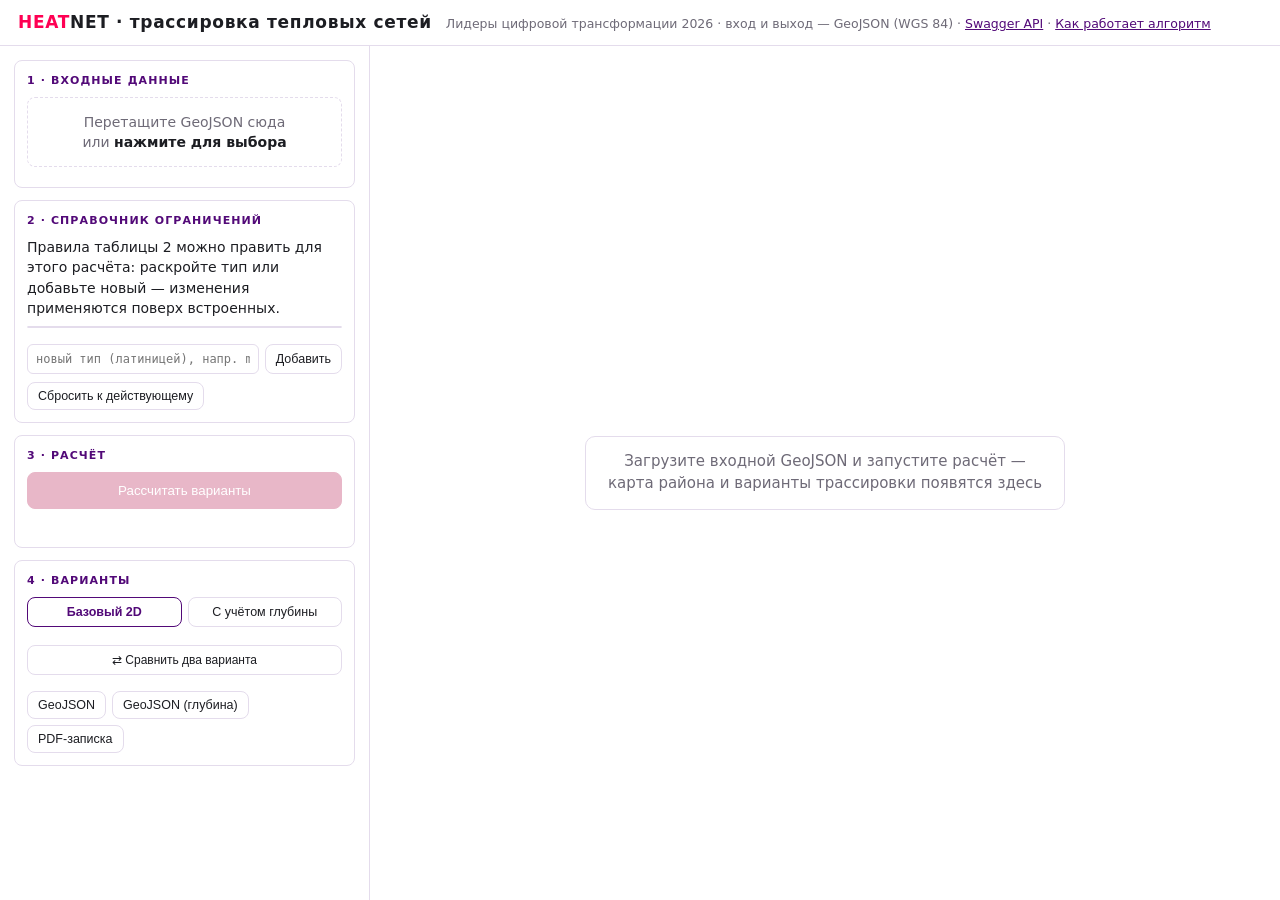
==== commit 4a0fc15e: "UI: режим сравнения двух вариантов на одной карте Кнопка «Сравнить два варианта»: вариант B рисуется" ====
--- a/src/main/resources/static/ui/index.html
+++ b/src/main/resources/static/ui/index.html
@@ -102,6 +102,18 @@
     text-align: left; padding: 8px 10px; border-radius: 8px; font-weight: 500;
   }
   .variant.active { border-color: var(--accent); background: #FFF3F7; }
+  .variant.compare { border-color: #2f8fe0; background: #EFF6FD; }
+  #compare-toggle { font-size: 12px; padding: 7px 10px; margin-top: 2px; }
+  #compare-toggle.on { border-color: #2f8fe0; color: #2f8fe0; font-weight: 600; }
+  #compare-stats { margin-top: 10px; border-top: 1px solid var(--accent-soft);
+    padding-top: 8px; font-size: 12.5px; display: grid;
+    grid-template-columns: auto 1fr 1fr 1fr; gap: 4px 10px; }
+  #compare-stats[hidden] { display: none; }
+  #compare-stats .h { color: var(--muted); font-size: 11px; }
+  #compare-stats .num { font-family: Consolas, monospace; font-variant-numeric: tabular-nums; }
+  #compare-stats .va { color: var(--accent); font-weight: 600; }
+  #compare-stats .vb { color: #2f8fe0; font-weight: 600; }
+  #compare-stats .delta { font-weight: 600; }
   .variant .vname { font-weight: 600; }
   .variant .vstats { color: var(--muted); font-size: 12px; font-variant-numeric: tabular-nums; }
   .modes { display: flex; gap: 6px; }
@@ -257,6 +269,8 @@
         <button id="mode-depth">С учётом глубины</button>
       </div>
       <div class="variants" id="variants"></div>
+      <button class="ghost" id="compare-toggle">⇄ Сравнить два варианта</button>
+      <div id="compare-stats" hidden></div>
       <div id="summary"></div>
       <div id="breakdown" hidden>
         <div class="bd-title">Интерпретация стоимости</div>
@@ -710,7 +724,20 @@
     return Object.values(map).sort((a, b) => (a.summary?.rank || 9) - (b.summary?.rank || 9));
   }
 
+  // ---------- режим сравнения двух вариантов ----------
+  let compareVariant = null;   // id варианта B; null — сравнение выключено
+  $('compare-toggle').addEventListener('click', () => {
+    const groups = groupVariants(modeData[mode]);
+    if (compareVariant) { compareVariant = null; }
+    else if (groups.length > 1) {
+      const other = groups.find(g => g.id !== currentVariant);
+      compareVariant = other && other.id;
+    }
+    selectVariant(currentVariant);
+  });
+
   function renderVariantList() {
+    compareVariant = null;
     const groups = groupVariants(modeData[mode]);
     const box = $('variants');
     box.innerHTML = '';
@@ -721,19 +748,27 @@
       b.innerHTML = '<span class="vname">#' + (s.rank || '?') + ' · вариант ' + g.id + '</span><br>'
         + '<span class="vstats">' + fmtRub(s.calculated_cost || 0) + ' · ' + fmtM(s.new_network_length || 0)
         + ' · score ' + (s.score ?? '—') + '</span>';
-      b.addEventListener('click', () => selectVariant(g.id));
+      b.addEventListener('click', () => {
+        // в режиме сравнения клик по другой карточке назначает её вариантом B
+        if (compareVariant && g.id !== currentVariant) { compareVariant = g.id; selectVariant(currentVariant); }
+        else selectVariant(g.id);
+      });
       box.appendChild(b);
     });
+    $('compare-toggle').hidden = groups.length < 2;
     if (groups.length) selectVariant(groups[0].id);
   }
 
   function selectVariant(vid) {
     currentVariant = vid;
+    if (compareVariant === vid) compareVariant = null;
+    const groups = groupVariants(modeData[mode]);
     document.querySelectorAll('.variant').forEach((b, i) => {
-      const groups = groupVariants(modeData[mode]);
       b.classList.toggle('active', groups[i] && groups[i].id === vid);
+      b.classList.toggle('compare', !!compareVariant && groups[i] && groups[i].id === compareVariant);
     });
-    const g = groupVariants(modeData[mode]).find(g => g.id === vid);
+    $('compare-toggle').classList.toggle('on', !!compareVariant);
+    const g = groups.find(g => g.id === vid);
     const s = g && g.summary || {};
     $('summary').innerHTML =
       cell(fmtRub(s.construction_cost || 0), 'стоимость строительства')
@@ -744,8 +779,32 @@
             ? 'не подключено: ' + s.unconnected_oks_ids.join(', ')
             : 'все ОКС подключены',
             s.unconnected_penalty ? 'штраф ' + fmtRub(s.unconnected_penalty) : 'без штрафов');
-    renderBreakdown(g);
+    renderCompareStats(groups);
+    if (compareVariant) { $('breakdown').hidden = true; }
+    else renderBreakdown(g);
     drawAll();
+  }
+
+  function renderCompareStats(groups) {
+    const box = $('compare-stats');
+    if (!compareVariant) { box.hidden = true; return; }
+    const a = groups.find(g => g.id === currentVariant), b = groups.find(g => g.id === compareVariant);
+    if (!a || !b) { box.hidden = true; return; }
+    const sa = a.summary || {}, sb = b.summary || {};
+    const fmtD = (v, f) => (v > 0 ? '+' : v < 0 ? '−' : '') + f(Math.abs(v));
+    box.innerHTML =
+      '<div class="h"></div><div class="h va">' + a.id + ' (розовый)</div>'
+      + '<div class="h vb">' + b.id + ' (синий)</div><div class="h">Δ (' + b.id + ' − ' + a.id + ')</div>'
+      + '<div class="h">стоимость</div><div class="num">' + fmtRub(sa.calculated_cost || 0) + '</div>'
+      + '<div class="num">' + fmtRub(sb.calculated_cost || 0) + '</div>'
+      + '<div class="num delta">' + fmtD((sb.calculated_cost || 0) - (sa.calculated_cost || 0), fmtRub) + '</div>'
+      + '<div class="h">длина</div><div class="num">' + fmtM(sa.new_network_length || 0) + '</div>'
+      + '<div class="num">' + fmtM(sb.new_network_length || 0) + '</div>'
+      + '<div class="num delta">' + fmtD((sb.new_network_length || 0) - (sa.new_network_length || 0), fmtM) + '</div>'
+      + '<div class="h">score</div><div class="num">' + (sa.score ?? '—') + '</div>'
+      + '<div class="num">' + (sb.score ?? '—') + '</div>'
+      + '<div class="num delta">' + fmtD((sb.score || 0) - (sa.score || 0), v => v.toFixed(4)) + '</div>';
+    box.hidden = false;
   }
   function cell(v, k) { return '<div><div class="v">' + v + '</div><div class="k">' + k + '</div></div>'; }
 
@@ -962,31 +1021,35 @@
       }
     });
 
-    // результат выбранного варианта
-    resultFeatures.filter(f => (f.properties || {}).variant_id === currentVariant).forEach(f => {
-      const p = f.properties, g = f.geometry;
-      if (!g) return;
-      if (p.object_type === 'heat_network') {
-        // без linecap/linejoin round: они подвешивают растеризацию
-        // скриншотов Chrome на насыщенных полилиниями страницах
-        const special = p.laying_method === 'special';
-        const line = el('polyline', {
-          points: linePts(g.coordinates), fill: 'none', stroke: '#FF0053',
-          'stroke-width': duWidth(p.diameter),
-          'stroke-dasharray': special ? '7 4' : 'none'
-        });
-        const hit = el('polyline', { points: linePts(g.coordinates), fill: 'none',
-          stroke: 'transparent', 'stroke-width': 12 });
-        hit.addEventListener('mousemove', e => showTip(e, p, line));
-        hit.addEventListener('mouseleave', () => hideTip(line, p));
-      } else if (p.object_type === 'heat_chamber') {
-        const [x, y] = toXY(g.coordinates[0], g.coordinates[1]);
-        el('circle', { cx: x, cy: y, r: 5, fill: '#FF0053', stroke: '#fff', 'stroke-width': 1.4 });
-      } else if (p.object_type === 'technical_node') {
-        const [x, y] = toXY(g.coordinates[0], g.coordinates[1]);
-        el('circle', { cx: x, cy: y, r: 3.5, fill: '#fff', stroke: '#FF0053', 'stroke-width': 1.5 });
-      }
-    });
+    // результат: в режиме сравнения вариант B рисуется шире и ниже A —
+    // совпадающие участки получают синюю кайму, различия видны чистым цветом
+    const drawResult = (vid, color, wExtra) => resultFeatures
+      .filter(f => (f.properties || {}).variant_id === vid).forEach(f => {
+        const p = f.properties, g = f.geometry;
+        if (!g) return;
+        if (p.object_type === 'heat_network') {
+          // без linecap/linejoin round: они подвешивают растеризацию
+          // скриншотов Chrome на насыщенных полилиниями страницах
+          const special = p.laying_method === 'special';
+          const line = el('polyline', {
+            points: linePts(g.coordinates), fill: 'none', stroke: color,
+            'stroke-width': duWidth(p.diameter) + wExtra,
+            'stroke-dasharray': special ? '7 4' : 'none'
+          });
+          const hit = el('polyline', { points: linePts(g.coordinates), fill: 'none',
+            stroke: 'transparent', 'stroke-width': 12 });
+          hit.addEventListener('mousemove', e => showTip(e, p, line));
+          hit.addEventListener('mouseleave', () => hideTip(line, p));
+        } else if (p.object_type === 'heat_chamber') {
+          const [x, y] = toXY(g.coordinates[0], g.coordinates[1]);
+          el('circle', { cx: x, cy: y, r: 5 + wExtra / 2, fill: color, stroke: '#fff', 'stroke-width': 1.4 });
+        } else if (p.object_type === 'technical_node') {
+          const [x, y] = toXY(g.coordinates[0], g.coordinates[1]);
+          el('circle', { cx: x, cy: y, r: 3.5, fill: '#fff', stroke: color, 'stroke-width': 1.5 });
+        }
+      });
+    if (compareVariant) drawResult(compareVariant, '#2f8fe0', 3);
+    drawResult(currentVariant, '#FF0053', 0);
 
     // точки ОКС поверх
     baseFeatures.filter(f => (f.properties || {}).object_type === 'oks_connection_point')
@@ -1033,11 +1096,14 @@
     const rows = [
       ['Участок', p.id],
       ['ДУ', p.diameter + ' мм'],
+    ];
+    if (compareVariant) rows.unshift(['Вариант', p.variant_id]);
+    rows.push(
       ['Расход', p.flow_tph + ' т/ч'],
       ['Длина', fmtM(p.length)],
       ['Прокладка', p.laying_method === 'special' ? 'спецпроход' : 'обычная'],
       ['Стоимость', fmtRub(p.cost)]
-    ];
+    );
     if (p.depth_start != null) rows.push(['Глубина', p.depth_start + ' → ' + p.depth_end + ' м']);
     tip.innerHTML = '<table>' + rows.map(r => '<tr><td>' + r[0] + '</td><td>' + r[1] + '</td></tr>').join('') + '</table>';
     tip.style.display = 'block';
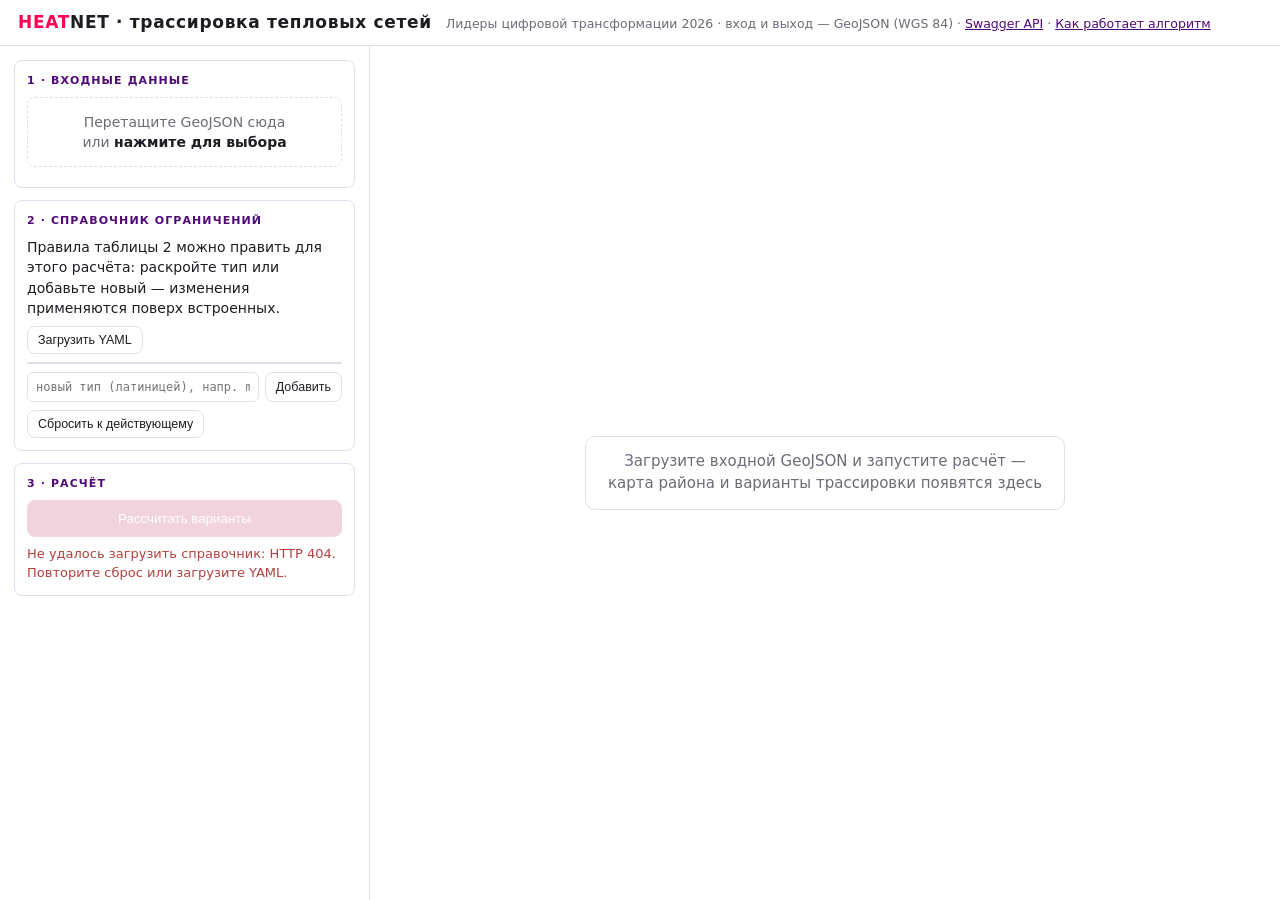
==== commit 75e260ed: "fix: доработать трассировку и проверку решений к финалу Устранить повторные проходы через ОКС, улучш" ====
--- a/src/main/resources/static/ui/index.html
+++ b/src/main/resources/static/ui/index.html
@@ -17,6 +17,7 @@
     --card: #FFFFFF;
   }
   * { box-sizing: border-box; }
+  [hidden] { display: none !important; }
   html, body { height: 100%; }
   body {
     margin: 0; font: 14px/1.45 "Segoe UI", system-ui, sans-serif;
@@ -57,6 +58,8 @@
   }
   #rules-editor { max-height: 300px; overflow-y: auto; border: 1px solid var(--line);
     border-radius: 6px; }
+  #rules-controls { border: 0; margin: 0; padding: 0; min-width: 0; }
+  #rules-controls:disabled { opacity: .55; }
   .rule-row { border-bottom: 1px solid var(--line); }
   .rule-row:last-child { border-bottom: none; }
   .rule-head {
@@ -97,6 +100,12 @@
   #status { font-size: 13px; color: var(--muted); min-height: 18px; }
   #status.err { color: #B0413E; }
   #status.ok { color: #0E7A4E; }
+  #status.warn { color: #865C16; }
+  button:disabled { opacity: .6; cursor: default; }
+  #diagnostics { margin-top: 10px; padding: 10px; background: #FFF7E6;
+    border: 1px solid #E9D3A5; border-radius: 8px; font-size: 12px; max-height: 260px; overflow-y: auto; }
+  #diagnostics ul { margin: 8px 0 0; padding-left: 18px; }
+  #diagnostics li + li { margin-top: 8px; }
   .variants { display: flex; flex-direction: column; gap: 6px; }
   .variant {
     text-align: left; padding: 8px 10px; border-radius: 8px; font-weight: 500;
@@ -247,12 +256,18 @@
       <div class="label">2 · Справочник ограничений</div>
       <div class="sub">Правила таблицы 2 можно править для этого расчёта: раскройте тип
         или добавьте новый — изменения применяются поверх встроенных.</div>
+      <div><button class="ghost" id="rules-choose">Загрузить YAML</button>
+        <button class="ghost" id="rules-use-editor" hidden>Вернуться к редактору</button></div>
+      <input id="rules-file" type="file" accept=".yaml,.yml" hidden>
+      <div id="rules-file-status" class="sub" role="status" hidden></div>
+      <fieldset id="rules-controls" aria-label="Редактор правил">
       <div id="rules-editor" aria-label="Справочник ограничений"></div>
       <div id="rules-add">
         <input id="new-type" placeholder="новый тип (латиницей), напр. metro"
                pattern="[a-z][a-z0-9_]*" spellcheck="false">
         <button class="ghost" id="add-type">Добавить</button>
       </div>
+      </fieldset>
       <div><button class="ghost" id="rules-reset">Сбросить к действующему</button></div>
     </section>
 
@@ -260,6 +275,7 @@
       <div class="label">3 · Расчёт</div>
       <button class="primary" id="run" disabled>Рассчитать варианты</button>
       <div id="status"></div>
+      <div id="diagnostics" role="status" hidden></div>
     </section>
 
     <section class="card" id="results" hidden>
@@ -310,6 +326,7 @@
   </div>
 </main>
 
+<script src="geojson-input.js"></script>
 <script>
 (function () {
   'use strict';
@@ -320,6 +337,8 @@
   const fmtM = n => new Intl.NumberFormat('ru-RU', { maximumFractionDigits: 1 }).format(n) + ' м';
 
   let inputFile = null;
+  let inputText = null;    // исходный текст сохраняет точные числовые ID и нагрузки
+  let addedInputFeatures = [];
   let baseData = null;      // распарсенный входной набор (для подложки)
   let jobId = null;
   let modeData = { '2d': null, depth: null };   // FeatureCollection результатов
@@ -425,18 +444,30 @@
   fileInput.addEventListener('change', () => { if (fileInput.files.length) setFile(fileInput.files[0]); });
 
   function setFile(f) {
+    invalidateCalculation();
     inputFile = f;
+    inputText = null;
+    addedInputFeatures = [];
     baseData = null;
     $('filemeta').textContent = f.name + ' · ' + (f.size / 1024 / 1024).toFixed(2) + ' МБ';
     $('input-stats').hidden = true;
-    $('run').disabled = false;
+    updateRunState();
     drop.classList.add('armed');
     drop.innerHTML = '<b>' + escapeHtml(f.name) + '</b><br>нажмите, чтобы заменить';
     inputModified = false;
     setDrawMode(false);
     $('draw-btn').hidden = true;
+    status('Файл выбран — запустите расчёт');
     if (f.size <= 64 * 1024 * 1024) {
-      f.text().then(t => { try { baseData = JSON.parse(t); renderInputStats(); drawAll(); $('draw-btn').hidden = false; } catch (e) { /* нарисуем после расчёта */ } });
+      f.text().then(t => {
+        if (inputFile !== f) return;
+        try {
+          baseData = JSON.parse(t);
+          inputText = t;
+          renderInputStats(); drawAll();
+          $('draw-btn').hidden = !Array.isArray(baseData.features);
+        } catch (e) { /* нарисуем после расчёта */ }
+      });
     } else {
       status('Файл больше 64 МБ — подложка не отображается, результат будет показан', '');
     }
@@ -497,6 +528,27 @@
   // показанные поля, остальные (vertical и др.) сохраняются как есть.
   // YAML собирается сериализатором — синтаксическая ошибка невозможна.
   let rulesModel = null;
+  let rulesFile = null;
+  let rulesLoading = false;
+  let rulesLoadVersion = 0;
+  function setRulesFile(file) {
+    rulesFile = file;
+    $('rules-controls').disabled = !!file || rulesLoading;
+    $('rules-use-editor').hidden = !file;
+    $('rules-file-status').hidden = !file;
+    $('rules-file-status').textContent = file
+      ? file.name + ' — файл будет передан без изменений. Правила редактора сейчас не применяются; YAML проверит сервер перед расчётом.'
+      : '';
+    if (!file) $('rules-file').value = '';
+    invalidateCalculation();
+    drawAll();
+    status(file ? 'YAML выбран — запустите расчёт' : 'Используются правила редактора — запустите расчёт');
+  }
+  $('rules-choose').addEventListener('click', () => $('rules-file').click());
+  $('rules-file').addEventListener('change', () => {
+    if ($('rules-file').files.length) setRulesFile($('rules-file').files[0]);
+  });
+  $('rules-use-editor').addEventListener('click', () => setRulesFile(null));
   const openTypes = new Set();
   const RULE_RU = { oks: 'здания (ОКС)', park: 'парки', social_area: 'соцобъекты',
     prohibited_site: 'запретные территории', water: 'вода', railway: 'железная дорога',
@@ -504,11 +556,35 @@
     power_cable: 'силовые кабели', unknown_default: 'неизвестные типы (по умолчанию)' };
 
   function loadRules() {
-    fetch('/api/v1/rules/json').then(r => r.json()).then(m => {
+    const version = ++rulesLoadVersion;
+    rulesLoading = true;
+    $('rules-controls').disabled = true;
+    if (!rulesFile) $('run').disabled = true;
+    return fetch('/api/v1/rules/json').then(r => {
+      if (!r.ok) throw new Error('HTTP ' + r.status);
+      return r.json();
+    }).then(m => {
+      if (version !== rulesLoadVersion) return;
       rulesModel = m; openTypes.clear(); renderRules();
+      if (!rulesFile && inputFile) status('Действующий справочник загружен — запустите расчёт');
+    }).catch(e => {
+      if (version !== rulesLoadVersion) return;
+      rulesModel = null;
+      renderRules();
+      if (!rulesFile) status('Не удалось загрузить справочник: ' + e.message
+        + '. Повторите сброс или загрузите YAML.', 'err');
+    }).finally(() => {
+      if (version !== rulesLoadVersion) return;
+      rulesLoading = false;
+      $('rules-controls').disabled = !!rulesFile;
+      updateRunState();
     });
   }
-  $('rules-reset').addEventListener('click', loadRules);
+  $('rules-reset').addEventListener('click', () => {
+    setRulesFile(null);
+    loadRules();
+    status('Загрузка действующего справочника…');
+  });
   loadRules();
 
   function renderRules() {
@@ -584,7 +660,7 @@
       numField(rule, 'min_distance', 'мин. отступ, м', '0.1', body);
     }
     if (rule.mode === 'special') {
-      numField(rule, 'k_spec', 'Kспец (1…1.75)', '0.05', body);
+      numField(rule, 'k_spec', 'Kспец (≥1)', '0.05', body);
       numField(rule, 'special_margin', 'граница спецучастка, м', '0.5', body);
       numField(rule, 'min_angle', 'мин. угол пересечения, °', '5', body, { placeholder: 'нет' });
       numField(rule, 'own_half_width', 'полуширина объекта, м', '0.05', body, { placeholder: '0' });
@@ -638,59 +714,166 @@
 
   // ---------- запуск расчёта ----------
   const statusEl = $('status');
+  let requestVersion = 0;
+  let calculationRunning = false;
   function status(text, cls) { statusEl.textContent = text; statusEl.className = cls || ''; }
+  function updateRunState() {
+    $('run').disabled = !inputFile || calculationRunning || (!rulesFile && (rulesLoading || !rulesModel));
+  }
+  // Серверная задача может завершиться позже: старый ответ не относится к новому входу.
+  function invalidateCalculation() {
+    requestVersion++;
+    calculationRunning = false;
+    jobId = null;
+    modeData = { '2d': null, depth: null };
+    currentVariant = null;
+    compareVariant = null;
+    cancelFly();
+    svg.innerHTML = '';
+    tileCache.clear();
+    $('hint').style.display = '';
+    $('legend').hidden = true;
+    $('tooltip').style.display = 'none';
+    $('results').hidden = true;
+    showDiagnostics([]);
+    setDepthAvailable(false);
+    updateRunState();
+  }
+
+  function showDiagnostics(items) {
+    const box = $('diagnostics');
+    box.textContent = '';
+    box.hidden = !items || items.length === 0;
+    if (box.hidden) return;
+    const title = document.createElement('strong');
+    title.textContent = 'Исключённые варианты';
+    box.appendChild(title);
+    const list = document.createElement('ul');
+    items.forEach(item => {
+      const row = document.createElement('li');
+      const modeLabel = item.mode === 'depth' ? 'режим глубины' : 'базовый режим';
+      row.textContent = (item.variant_id || 'Вариант') + ' (' + modeLabel + '): '
+        + (item.message || 'Вариант не прошёл проверку допустимости.');
+      if (item.segment_ids && item.segment_ids.length) {
+        row.textContent += ' Участки: ' + item.segment_ids.slice(0, 5).join(', ')
+          + (item.segment_ids.length > 5 ? ' и ещё ' + (item.segment_ids.length - 5) : '') + '.';
+      }
+      list.appendChild(row);
+    });
+    box.appendChild(list);
+  }
+
+  function setDepthAvailable(available) {
+    $('mode-depth').disabled = !available;
+    const download = document.querySelector('[data-dl="result-depth"]');
+    download.disabled = !available;
+    const reason = available ? '' : 'Допустимый результат режима глубины недоступен';
+    $('mode-depth').title = reason;
+    download.title = reason;
+  }
 
   $('run').addEventListener('click', () => {
-    if (!inputFile) return;
+    if (!inputFile || calculationRunning || (!rulesFile && (rulesLoading || !rulesModel))) return;
+    invalidateCalculation();
+    const version = requestVersion;
+    calculationRunning = true;
     $('run').disabled = true;
     $('results').hidden = true;
     modeData = { '2d': null, depth: null };
+    showDiagnostics([]);
+    setDepthAvailable(false);
+    drawAll();
     const form = new FormData();
     if (inputModified && baseData) {
-      // на карте добавлены объекты — отправляем изменённый набор
-      form.append('file', new Blob([JSON.stringify(baseData)],
-          { type: 'application/geo+json' }), inputFile.name);
+      // Дописываем новые ограничения, сохраняя исходные числа без JS-округления.
+      try {
+        form.append('file', new Blob([HeatnetInput.appendFeatures(inputText, addedInputFeatures)],
+            { type: 'application/geo+json' }), inputFile.name);
+      } catch (e) {
+        status('Ошибка подготовки GeoJSON: ' + e.message, 'err');
+        calculationRunning = false;
+        $('run').disabled = false;
+        return;
+      }
     } else {
       form.append('file', inputFile);
     }
-    const rulesText = rulesYaml();
-    if (rulesText) form.append('rules', new Blob([rulesText], { type: 'text/yaml' }), 'rules.yml');
+    if (rulesFile) form.append('rules', rulesFile, rulesFile.name);
+    else {
+      const rulesText = rulesYaml();
+      if (rulesText) form.append('rules', new Blob([rulesText], { type: 'text/yaml' }), 'rules.yml');
+    }
     status('Загрузка файла…');
     const started = Date.now();
     fetch('/api/v1/tracing/jobs', { method: 'POST', body: form })
       .then(r => r.ok ? r.json() : r.json().then(e => Promise.reject(e)))
-      .then(j => { jobId = j.job_id; poll(started); })
-      .catch(e => { status('Ошибка: ' + (e.message || e.error || JSON.stringify(e)), 'err'); $('run').disabled = false; });
+      .then(j => {
+        if (version !== requestVersion) return;
+        jobId = j.job_id;
+        poll(started, jobId, version);
+      })
+      .catch(e => {
+        if (version !== requestVersion) return;
+        calculationRunning = false;
+        status('Ошибка: ' + (e.message || e.error || JSON.stringify(e)), 'err'); $('run').disabled = false;
+      });
   });
 
-  function poll(started) {
-    fetch('/api/v1/tracing/jobs/' + jobId).then(r => r.json()).then(j => {
+  function poll(started, id = jobId, version = requestVersion) {
+    if (version !== requestVersion || id !== jobId) return;
+    fetch('/api/v1/tracing/jobs/' + id).then(r => r.json()).then(j => {
+      if (version !== requestVersion || id !== jobId) return;
       const sec = ((Date.now() - started) / 1000).toFixed(0);
       if (j.status === 'DONE') {
-        status('Готово за ' + sec + ' с', 'ok');
-        $('run').disabled = false;
-        loadResults();
+        const hasDiagnostics = j.diagnostics && j.diagnostics.length > 0;
+        showDiagnostics(j.diagnostics || []);
+        status('Готово за ' + sec + ' с' + (hasDiagnostics ? ', с замечаниями' : ''),
+          hasDiagnostics ? 'warn' : 'ok');
+        loadResults(j, id, version);
       } else if (j.status === 'ERROR') {
         status('Ошибка расчёта: ' + (j.error || ''), 'err');
+        showDiagnostics(j.diagnostics || []);
+        $('results').hidden = true;
+        setDepthAvailable(false);
+        calculationRunning = false;
         $('run').disabled = false;
       } else {
         status('Расчёт… ' + sec + ' с (маршруты, диаметры, варианты)');
-        setTimeout(() => poll(started), 700);
+        setTimeout(() => poll(started, id, version), 700);
       }
-    }).catch(() => setTimeout(() => poll(started), 1200));
-  }
-
-  function loadResults() {
+    }).catch(() => {
+      if (version === requestVersion && id === jobId) setTimeout(() => poll(started, id, version), 1200);
+    });
+  }
+
+  function loadResults(job = {}, id = jobId, version = requestVersion) {
     Promise.all([
-      fetch('/api/v1/tracing/jobs/' + jobId + '/result').then(r => r.json()),
-      fetch('/api/v1/tracing/jobs/' + jobId + '/result-depth').then(r => r.ok ? r.json() : null).catch(() => null)
+      fetch('/api/v1/tracing/jobs/' + id + '/result').then(r => {
+        if (!r.ok) throw new Error('Базовый результат недоступен');
+        return r.json();
+      }),
+      job.depth_available === false ? Promise.resolve(null)
+        : fetch('/api/v1/tracing/jobs/' + id + '/result-depth').then(r => r.ok ? r.json() : null).catch(() => null)
     ]).then(([res, depth]) => {
+      if (version !== requestVersion || id !== jobId) return;
+      calculationRunning = false;
+      $('run').disabled = false;
       modeData['2d'] = res;
-      modeData.depth = depth;
+      const hasDepth = groupVariants(depth).length > 0;
+      modeData.depth = hasDepth ? depth : null;
+      setDepthAvailable(hasDepth);
       mode = '2d';
+      $('mode-2d').classList.toggle('active', true);
+      $('mode-depth').classList.toggle('active', false);
       $('results').hidden = false;
       renderVariantList();
       drawAll();
+    }).catch(e => {
+      if (version !== requestVersion || id !== jobId) return;
+      calculationRunning = false;
+      $('run').disabled = false;
+      $('results').hidden = true;
+      status('Не удалось загрузить результат: ' + e.message, 'err');
     });
   }
 
@@ -967,14 +1150,26 @@
     proj.lat0 = (b.minLat + b.maxLat) / 2;
     proj.lon0 = b.minLon;
     proj.ready = true;
-    const [maxX] = toXY(b.maxLon, proj.lat0);
-    const [, maxY] = toXY(b.minLon, b.minLat);
-    const [, minY] = toXY(b.minLon, b.maxLat);
-
     svg.innerHTML = '';
     tileCache.clear();
     tileG = el('g', { opacity: 0.55 });   // подложка OSM — самым нижним слоем
-    const world = { x: -40, y: minY - 40, w: maxX + 80, h: (maxY - minY) + 80 };
+    // вид целим не в полный bbox (ограничения тянутся далеко за квартал),
+    // а в рабочую зону: точки ОКС + построенная сеть; полный bbox — запасной
+    const focusFeats = baseFeatures
+      .filter(f => (f.properties || {}).object_type === 'oks_connection_point')
+      .concat(resultFeatures.filter(f => {
+        const v = (f.properties || {}).variant_id;
+        return v === currentVariant || (compareVariant && v === compareVariant);
+      }));
+    const fb = geomBounds(focusFeats) || b;
+    const [fMinX] = toXY(fb.minLon, proj.lat0);
+    const [fMaxX] = toXY(fb.maxLon, proj.lat0);
+    const [, fMinY] = toXY(fb.minLon, fb.maxLat);
+    const [, fMaxY] = toXY(fb.minLon, fb.minLat);
+    const padX = Math.max(60, (fMaxX - fMinX) * 0.18);
+    const padY = Math.max(60, (fMaxY - fMinY) * 0.18);
+    const world = { x: fMinX - padX, y: fMinY - padY,
+                    w: (fMaxX - fMinX) + padX * 2, h: (fMaxY - fMinY) + padY * 2 };
     fitAspect(world);
     const target = { ...vb };
     if (prev) {
@@ -1193,11 +1388,11 @@
       return [Math.round(lon * 1e9) / 1e9, Math.round(lat * 1e9) / 1e9];
     });
     ring.push(ring[0]);
-    const maxId = baseData.features.reduce((m, f) =>
-      typeof f.properties.id === 'number' ? Math.max(m, f.properties.id) : m, 0);
-    baseData.features.push({ type: 'Feature',
-      properties: { id: maxId + 1, object_type: 'restriction', restriction_type: type },
-      geometry: { type: 'Polygon', coordinates: [ring] } });
+    const feature = { type: 'Feature',
+      properties: { id: HeatnetInput.nextRestrictionId(baseData.features), object_type: 'restriction', restriction_type: type },
+      geometry: { type: 'Polygon', coordinates: [ring] } };
+    baseData.features.push(feature);
+    addedInputFeatures.push(feature);
     inputModified = true;
     setDrawMode(false);
     renderInputStats();
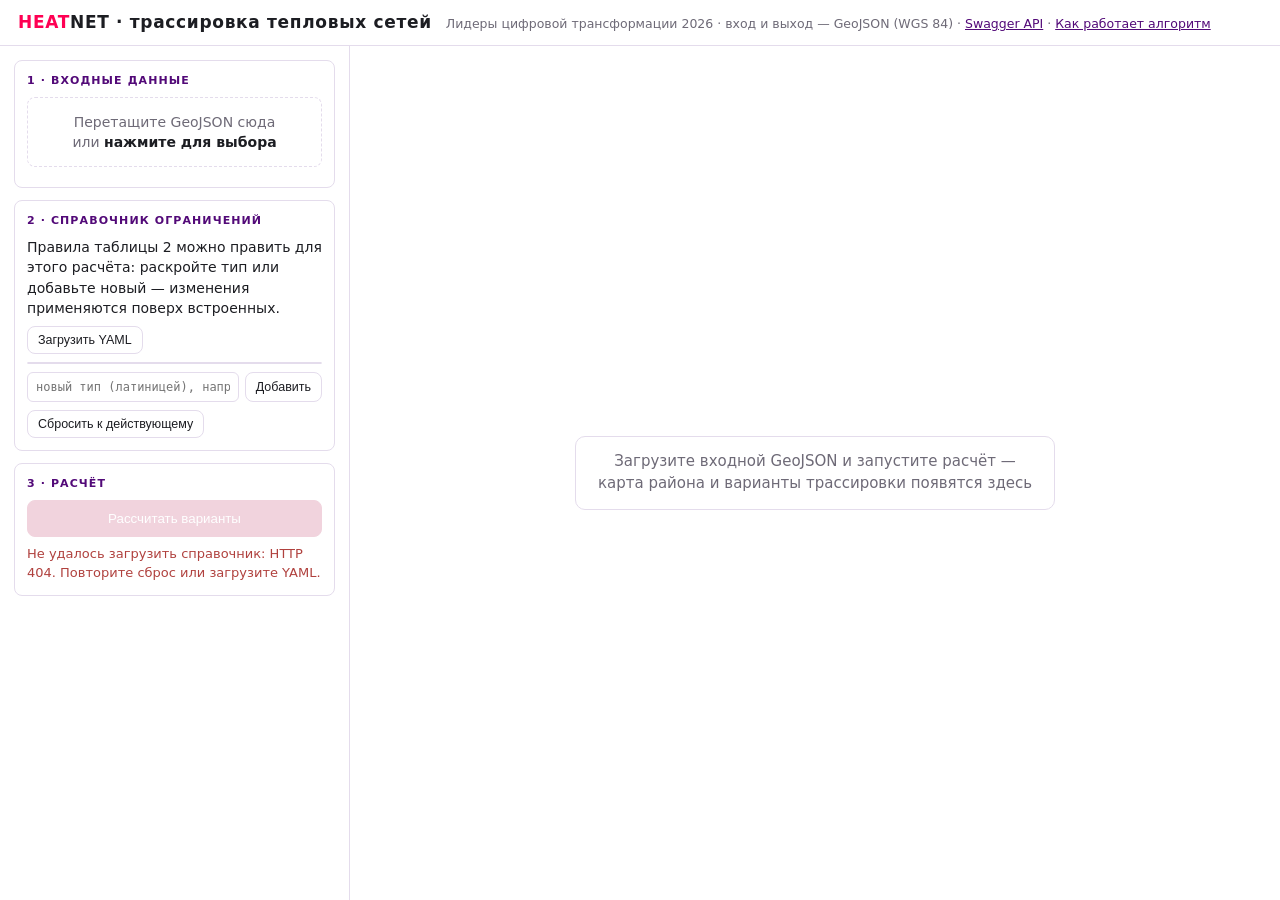
==== commit 6b831613: "ui: вынести карточку ОКС и добавить выгрузку паспорта" ====
--- a/src/main/resources/static/ui/index.html
+++ b/src/main/resources/static/ui/index.html
@@ -4,6 +4,8 @@
 <meta charset="utf-8">
 <meta name="viewport" content="width=device-width, initial-scale=1">
 <title>HEATNET — трассировка тепловых сетей</title>
+<link rel="stylesheet" href="longitudinal-profile.css">
+<link rel="stylesheet" href="connection-card.css">
 <style>
   :root {
     --accent: #FF0053;
@@ -32,14 +34,14 @@
   header h1 b { color: var(--accent); }
   header .sub { color: var(--muted); font-size: 12.5px; }
   main { flex: 1; display: flex; min-height: 0; }
-  aside {
-    width: 370px; flex: none; overflow-y: auto; padding: 14px;
+  #workflow-sidebar {
+    width: 350px; flex: none; overflow-y: auto; padding: 14px;
     display: flex; flex-direction: column; gap: 12px;
     background: var(--card); border-right: 1px solid var(--line);
   }
   section.card {
     border: 1px solid var(--line); border-radius: 8px; padding: 12px;
-    display: flex; flex-direction: column; gap: 8px;
+    display: flex; flex-direction: column; gap: 8px; min-width: 0;
   }
   .label {
     font-size: 11px; font-weight: 600; letter-spacing: .1em;
@@ -153,7 +155,21 @@
   .bd-row.bd-total .bd-line { font-weight: 600; }
   .bd-row.bd-total .bd-track { background: #2b2140; }
   .downloads { display: flex; flex-wrap: wrap; gap: 6px; }
-  #map-wrap { flex: 1; position: relative; min-width: 0; }
+  #map-column { flex: 1; min-width: 0; min-height: 0; display: grid;
+    grid-template-columns: minmax(0, 1fr) auto; grid-template-rows: minmax(180px, 1fr) auto; }
+  #map-row { display: contents; }
+  #map-wrap { grid-column: 1; grid-row: 1; position: relative; min-width: 0; min-height: 180px; }
+  #profile-panel { grid-column: 1; grid-row: 2; min-width: 0; max-height: 46vh; overflow: auto; background: white;
+    border-top: 1px solid var(--line); }
+  #profile-controls { grid-column: 2; grid-row: 1 / 3; width: 340px; min-width: 0; min-height: 0; overflow-y: auto;
+    padding: 16px; border-left: 1px solid var(--line); background: var(--card); }
+  #connection-title { margin: 0 0 4px; font-size: 17px; color: var(--deep); }
+  .connection-intro { margin: 0 0 14px; font-size: 12px; color: var(--muted); }
+  #profile-controls label { display: block; font-size: 12px; color: var(--purple); margin-bottom: 5px; }
+  #profile-oks { width: 100%; min-width: 0; padding: 8px; font: inherit;
+    border: 1px solid var(--line); border-radius: 6px; background: white; color: var(--ink); }
+  .connection-actions { display: flex; flex-wrap: wrap; gap: 6px; margin-top: 8px; }
+  #profile-help { margin: 8px 0 0; font-size: 11.5px; color: var(--muted); }
   #map { width: 100%; height: 100%; display: block; cursor: grab; background: #fff; }
   #map.drag { cursor: grabbing; }
   #tooltip {
@@ -233,6 +249,31 @@
     border-radius: 10px; padding: 14px 22px;
   }
   a.plain { color: var(--purple); }
+  @media (max-width: 1200px) {
+    #workflow-sidebar { width: 320px; }
+    #map-column { display: flex; flex-direction: column; overflow-y: auto; }
+    #map-wrap { flex: none; height: 52vh; min-height: 360px; }
+    #profile-controls { flex: none; width: auto; overflow: visible;
+      border-left: 0; border-top: 1px solid var(--line); }
+    #profile-panel { flex: none; max-height: none; overflow: visible; }
+  }
+  @media (max-width: 800px) {
+    html, body { height: auto; min-height: 100%; }
+    body { min-height: 100vh; }
+    main { flex-direction: column; }
+    #workflow-sidebar { width: 100%; overflow: visible; border-right: 0;
+      border-bottom: 1px solid var(--line); display: grid;
+      grid-template-columns: repeat(2, minmax(0, 1fr)); align-items: start; }
+    #results { grid-column: 1 / -1; }
+    #map-column { flex: none; overflow: visible; }
+    #map-wrap { height: 55vh; }
+    #legend { max-width: calc(100% - 24px); font-size: 11px; }
+    #legend .row { flex-wrap: wrap; }
+  }
+  @media (max-width: 600px) {
+    #workflow-sidebar { grid-template-columns: minmax(0, 1fr); }
+    header { padding: 10px 14px; }
+  }
 </style>
 </head>
 <body>
@@ -241,7 +282,7 @@
   <span class="sub">Лидеры цифровой трансформации 2026 · вход и выход — GeoJSON (WGS 84) · <a class="plain" href="/swagger-ui.html" target="_blank" rel="noopener">Swagger API</a> · <a class="plain" href="algorithm.html" target="_blank" rel="noopener">Как работает алгоритм</a></span>
 </header>
 <main>
-  <aside>
+  <aside id="workflow-sidebar" aria-label="Настройка расчёта и варианты сети">
     <section class="card">
       <div class="label">1 · Входные данные</div>
       <div id="drop" tabindex="0" role="button" aria-label="Выбрать входной файл GeoJSON">
@@ -300,6 +341,8 @@
     </section>
   </aside>
 
+  <div id="map-column">
+  <div id="map-row">
   <div id="map-wrap">
     <svg id="map" aria-label="Карта трассировки"></svg>
     <div id="hint"><span>Загрузите входной GeoJSON и запустите расчёт —<br>карта района и варианты трассировки появятся здесь</span></div>
@@ -324,9 +367,26 @@
       <div class="row"><svg width="30" height="12"><circle cx="15" cy="6" r="4.5" fill="#FF0053"/></svg>новые камеры · <svg width="14" height="12"><circle cx="7" cy="6" r="4" fill="#fff" stroke="#FF0053" stroke-width="1.5"/></svg> техузлы</div>
     </div>
   </div>
+  <section id="profile-controls" aria-labelledby="connection-title" hidden>
+    <h2 id="connection-title">Подключение ОКС</h2>
+    <p class="connection-intro">Путь от существующей сети до выбранного здания</p>
+    <label for="profile-oks">Выберите ОКС</label>
+    <select id="profile-oks" aria-label="ОКС для карточки подключения и профиля" aria-describedby="profile-help"></select>
+    <div class="connection-actions">
+      <button class="ghost" id="profile-open">Показать профиль</button>
+      <button class="ghost" id="connection-download" type="button" disabled>Скачать паспорт ОКС (PDF)</button>
+    </div>
+    <p id="profile-help">Выберите ОКС в списке или на карте. Карточка и профиль относятся к основному выбранному варианту.</p>
+    <section id="connection-card" aria-label="Карточка подключения выбранного ОКС" hidden></section>
+  </section>
+  </div>
+  <section id="profile-panel" aria-label="Продольный профиль выбранного ОКС" hidden></section>
+  </div>
 </main>
 
 <script src="geojson-input.js"></script>
+<script src="longitudinal-profile.js"></script>
+<script src="connection-card.js"></script>
 <script>
 (function () {
   'use strict';
@@ -723,6 +783,7 @@
   // Серверная задача может завершиться позже: старый ответ не относится к новому входу.
   function invalidateCalculation() {
     requestVersion++;
+    resetProfile();
     calculationRunning = false;
     jobId = null;
     modeData = { '2d': null, depth: null };
@@ -966,6 +1027,7 @@
     if (compareVariant) { $('breakdown').hidden = true; }
     else renderBreakdown(g);
     drawAll();
+    syncProfile();
   }
 
   function renderCompareStats(groups) {
@@ -990,6 +1052,283 @@
     box.hidden = false;
   }
   function cell(v, k) { return '<div><div class="v">' + v + '</div><div class="k">' + k + '</div></div>'; }
+
+  // ---------- продольный профиль ----------
+  let connectionVersion = 0, activeConnection = null, connectionTarget = null;
+  let profileVersion = 0, profileContext = null, profileOks = [], selectedOksKey = null, profileWanted = false;
+  let activeProfile = null, profileMapOverlay = null, profileMarker = null, profileHoverId = null;
+  const connectionView = HeatnetConnectionCard.create({
+    container: $('connection-card'), onTarget: focusConnectionTarget,
+    onRetry: () => {
+      if (profileOks.some(oks => oks.key === selectedOksKey)) selectProfileOks(selectedOksKey, profileWanted);
+      else { profileContext = null; syncProfile(); }
+    }
+  });
+  const profileView = HeatnetProfile.create({
+    container: $('profile-panel'),
+    onSegmentHover: id => { profileHoverId = id; connectionTarget = null; if (id == null) profileMarker = null;
+      connectionView.highlightSegment(id); drawProfileOverlay(); },
+    onPosition: position => { profileMarker = position && position.coordinate; drawProfileOverlay(); },
+    onClose: () => {
+      profileVersion++;
+      profileWanted = false;
+      $('profile-panel').hidden = true;
+      profileHoverId = null; profileMarker = null;
+      $('profile-open').disabled = false;
+      drawProfileOverlay();
+    }
+  });
+
+  function resetProfile() {
+    connectionVersion++;
+    profileVersion++;
+    activeConnection = null; connectionTarget = null;
+    profileWanted = false;
+    profileContext = null;
+    profileOks = [];
+    selectedOksKey = null;
+    activeProfile = null;
+    profileHoverId = null;
+    profileMarker = null;
+    profileMapOverlay?.remove(); profileMapOverlay = null;
+    $('profile-controls').hidden = true;
+    $('connection-download').disabled = true;
+    $('profile-panel').hidden = true;
+    $('profile-oks').replaceChildren();
+    profileView.clear();
+    connectionView.clear();
+  }
+
+  async function readProfileResponse(url) {
+    const response = await fetch(url);
+    const body = await response.json();
+    if (!response.ok) throw new Error(body.message || body.error || 'Профиль недоступен');
+    return body;
+  }
+
+  function profileUrl() {
+    return '/api/v1/tracing/jobs/' + encodeURIComponent(jobId)
+      + '/profile?variant_id=' + encodeURIComponent(currentVariant);
+  }
+
+  function connectionUrl() {
+    return '/api/v1/tracing/jobs/' + encodeURIComponent(jobId)
+      + '/connection?variant_id=' + encodeURIComponent(currentVariant);
+  }
+
+  function connectionPassportReady() {
+    return Boolean(activeConnection && jobId && currentVariant && selectedOksKey
+      && profileContext === jobId + '/' + mode + '/' + currentVariant
+      && activeConnection.variant_id === currentVariant && activeConnection.oks?.key === selectedOksKey);
+  }
+
+  $('connection-download').addEventListener('click', () => {
+    if (!connectionPassportReady()) return;
+    window.open('/api/v1/tracing/jobs/' + encodeURIComponent(jobId)
+      + '/connection.pdf?variant_id=' + encodeURIComponent(currentVariant)
+      + '&oks_key=' + encodeURIComponent(selectedOksKey), '_blank', 'noopener');
+  });
+
+  function syncProfile() {
+    if (!jobId || !currentVariant) {
+      resetProfile();
+      return;
+    }
+    const context = jobId + '/' + mode + '/' + currentVariant;
+    if (profileContext === context) { drawProfileOverlay(); return; }
+    const previousKey = selectedOksKey;
+    resetProfile();
+    profileContext = context;
+    profileWanted = mode === 'depth';
+    selectedOksKey = previousKey;
+    const version = ++connectionVersion;
+    $('profile-controls').hidden = false;
+    $('profile-oks').disabled = true;
+    $('profile-open').disabled = true;
+    $('profile-open').hidden = mode !== 'depth';
+    connectionView.setMessage('Загрузка списка ОКС…');
+    readProfileResponse(connectionUrl()).then(data => {
+      if (version !== connectionVersion || context !== profileContext) return;
+      profileOks = data.oks || [];
+      profileOks.forEach(oks => {
+        const option = document.createElement('option');
+        option.value = oks.key;
+        option.textContent = 'ОКС ' + oks.label + (oks.connected ? '' : ' — не подключён');
+        option.disabled = false;
+        $('profile-oks').appendChild(option);
+      });
+      const selected = profileOks.find(o => o.key === selectedOksKey)
+        || profileOks.find(o => o.connected) || profileOks[0];
+      $('profile-oks').disabled = !selected;
+      $('profile-open').disabled = !selected;
+      if (!selected) { connectionView.setMessage('В этом варианте нет ОКС.'); return; }
+      selectProfileOks(selected.key, profileWanted);
+    }).catch(error => {
+      if (version !== connectionVersion) return;
+      connectionView.setMessage('Не удалось загрузить список ОКС: ' + error.message, true);
+      $('profile-open').disabled = false;
+    });
+  }
+
+  function selectProfileOks(key, openProfile = true) {
+    const choice = profileOks.find(o => o.key === key);
+    if (!choice) return;
+    selectedOksKey = key;
+    profileWanted = openProfile && mode === 'depth';
+    $('profile-oks').value = key;
+    const version = ++connectionVersion, context = profileContext;
+    profileVersion++;
+    activeConnection = null; connectionTarget = null;
+    $('connection-download').disabled = true;
+    activeProfile = null; profileHoverId = null; profileMarker = null;
+    profileView.clear();
+    drawProfileOverlay();
+    $('profile-open').disabled = !choice.connected;
+    connectionView.setMessage('Загрузка подключения ОКС ' + choice.label + '…');
+    readProfileResponse(connectionUrl() + '&oks_key=' + encodeURIComponent(key)).then(data => {
+      if (version !== connectionVersion || context !== profileContext) return;
+      activeConnection = data; connectionView.setData(data); drawProfileOverlay();
+      $('connection-download').disabled = !connectionPassportReady();
+    }).catch(error => {
+      if (version !== connectionVersion || context !== profileContext) return;
+      connectionView.setMessage('Не удалось загрузить карточку: ' + error.message, true);
+    });
+    if (profileWanted && choice.connected) loadSelectedProfile(choice);
+  }
+
+  function loadSelectedProfile(choice) {
+    const version = ++profileVersion, context = profileContext;
+    $('profile-panel').hidden = false;
+    profileView.setMessage('Строим профиль до ОКС ' + choice.label + ' по сохранённой трассе…');
+    readProfileResponse(profileUrl() + '&oks_key=' + encodeURIComponent(choice.key)).then(data => {
+      if (version !== profileVersion || context !== profileContext) return;
+      activeProfile = data;
+      profileView.setData(data);
+      drawProfileOverlay();
+    }).catch(error => {
+      if (version !== profileVersion || context !== profileContext) return;
+      profileView.setMessage('Не удалось построить профиль: ' + error.message);
+    });
+  }
+
+  $('profile-oks').addEventListener('change', () => selectProfileOks($('profile-oks').value));
+  $('profile-open').addEventListener('click', () => {
+    if (mode !== 'depth') return;
+    profileWanted = true;
+    if (activeProfile) { profileView.setData(activeProfile); $('profile-panel').hidden = false; }
+    else {
+      const choice = profileOks.find(oks => oks.key === selectedOksKey && oks.connected);
+      if (choice) loadSelectedProfile(choice);
+      else { profileContext = null; syncProfile(); }
+    }
+    if (!$('profile-panel').hidden) $('profile-panel').scrollIntoView?.({ block: 'nearest' });
+  });
+
+  // Display marker only: this interpolation does not change exported lengths or routing.
+  function connectionMidpoint(coordinates) {
+    if (!Array.isArray(coordinates) || !coordinates.length
+      || coordinates.some(c => !Array.isArray(c) || !Number.isFinite(c[0]) || !Number.isFinite(c[1]))) return null;
+    if (coordinates.length === 1) return coordinates[0];
+    const scale = Math.cos(coordinates.reduce((sum, c) => sum + c[1], 0) / coordinates.length * Math.PI / 180);
+    const lengths = coordinates.slice(1).map((c, i) => Math.hypot((c[0] - coordinates[i][0]) * scale, c[1] - coordinates[i][1]));
+    let remaining = lengths.reduce((sum, n) => sum + n, 0) / 2;
+    for (let i = 0; i < lengths.length; i++) {
+      if (remaining <= lengths[i] || i === lengths.length - 1) {
+        const fraction = lengths[i] ? remaining / lengths[i] : 0;
+        return coordinates[i].slice(0, 2).map((n, axis) => n + fraction * (coordinates[i + 1][axis] - n));
+      }
+      remaining -= lengths[i];
+    }
+    return null;
+  }
+
+  function focusConnectionTarget(target) {
+    if (!activeConnection || !target) return;
+    connectionTarget = target;
+    const segments = activeConnection.segments || [];
+    let segment = segments.find(s => s.id === target.segment_id);
+    if (!segment && target.kind === 'obstacle' && !target.coordinates) {
+      const matches = (activeConnection.obstacles || []).filter(o => o.key === target.key);
+      const obstacle = matches.length === 1 ? matches[0] : null;
+      if (obstacle) segment = segments.find(s => s.from <= (obstacle.from + obstacle.to) / 2 && s.to >= (obstacle.from + obstacle.to) / 2);
+    }
+    profileHoverId = segment?.id || null;
+    profileView.highlightSegment(profileHoverId); connectionView.highlightSegment(profileHoverId);
+    const coordinates = target.coordinates || connectionMidpoint(segment?.coordinates);
+    profileMarker = Array.isArray(coordinates) && coordinates.length >= 2 && coordinates.slice(0, 2).every(Number.isFinite) ? coordinates : null;
+    if (profileMarker && proj.ready && vb) {
+      const [x, y] = toXY(...profileMarker); cancelFly();
+      vb = {...vb, x:x - vb.w / 2, y:y - vb.h / 2}; applyVb();
+    }
+    drawProfileOverlay();
+  }
+
+  function drawProfileOverlay() {
+    if (!profileOks.length) {
+      profileMapOverlay?.remove(); profileMapOverlay = null;
+      return;
+    }
+    // Hover/blur may occur between pointerdown and click on an OKS. Keep its
+    // element and keyboard focus; only a full map redraw detaches the overlay.
+    if (!profileMapOverlay || profileMapOverlay.parentNode !== svg) {
+      profileMapOverlay?.remove();
+      profileMapOverlay = el('g', { 'data-profile-overlay': 'true' });
+      profileMapOverlay.profilePaths = el('g', { 'pointer-events': 'none' }, profileMapOverlay);
+      profileMapOverlay.profilePoints = el('g', {}, profileMapOverlay);
+      profileMapOverlay.profileMarkers = el('g', { 'pointer-events': 'none' }, profileMapOverlay);
+      profileMapOverlay.pointNodes = new Map();
+    }
+    const pathGroup = profileMapOverlay.profilePaths;
+    pathGroup.replaceChildren();
+    (activeConnection?.segments || activeProfile?.segments || []).forEach(segment => {
+      el('polyline', { points: linePts(segment.coordinates), fill: 'none', stroke: '#008878',
+        'stroke-width': 5, opacity: .8, 'vector-effect': 'non-scaling-stroke' }, pathGroup);
+      if (segment.id === profileHoverId) el('polyline', {
+        points: linePts(segment.coordinates), fill: 'none', stroke: '#ff9b21',
+        'stroke-width': 7, 'vector-effect': 'non-scaling-stroke', 'data-profile-active-segment': segment.id
+      }, pathGroup);
+    });
+    const presentKeys = new Set();
+    profileOks.forEach(oks => {
+      if (!oks.coordinates) return;
+      presentKeys.add(oks.key);
+      let entry = profileMapOverlay.pointNodes.get(oks.key);
+      if (!entry) {
+        const point = el('circle', { 'data-profile-oks': oks.key }, profileMapOverlay.profilePoints);
+        const title = el('title', {}, point);
+        point.addEventListener('pointerdown', event => event.stopPropagation());
+        point.addEventListener('click', event => { event.stopPropagation(); selectProfileOks(oks.key); });
+        point.addEventListener('keydown', event => {
+          if (event.key === 'Enter' || event.key === ' ') { event.preventDefault(); selectProfileOks(oks.key); }
+        });
+        entry = { point, title };
+        profileMapOverlay.pointNodes.set(oks.key, entry);
+      }
+      const [cx, cy] = toXY(...oks.coordinates);
+      const attrs = { cx, cy, r: oks.key === selectedOksKey ? 8 : 6,
+        fill: oks.key === selectedOksKey ? '#008878' : '#310F53', stroke: '#fff', 'stroke-width': 1.5,
+        role: 'button', tabindex: 0,
+        'aria-label': 'Подключение ОКС ' + oks.label + (oks.connected ? '' : ': не подключён'),
+        'aria-disabled': 'false', style: 'cursor:pointer'
+      };
+      Object.entries(attrs).forEach(([name, value]) => entry.point.setAttribute(name, value));
+      entry.title.textContent = 'ОКС ' + oks.label;
+    });
+    profileMapOverlay.pointNodes.forEach((entry, key) => {
+      if (!presentKeys.has(key)) { entry.point.remove(); profileMapOverlay.pointNodes.delete(key); }
+    });
+    profileMapOverlay.profileMarkers.replaceChildren();
+    if (connectionTarget?.wall_coordinates) el('polyline', {
+      points:linePts(connectionTarget.wall_coordinates), fill:'none', stroke:'#ff9b21',
+      'stroke-width':7, 'vector-effect':'non-scaling-stroke', 'data-connection-wall':'true'
+    }, profileMapOverlay.profileMarkers);
+    if (profileMarker) {
+      const [cx, cy] = toXY(...profileMarker);
+      el('circle', { cx, cy, r: 5, fill: '#ff9b21', stroke: '#fff', 'stroke-width': 2,
+        'pointer-events': 'none', 'data-profile-position': 'true' }, profileMapOverlay.profileMarkers);
+    }
+  }
+  // ---------- конец продольного профиля ----------
 
   // ---------- интерпретация стоимости (каскад факторов) ----------
   // руб/м и пропускная способность по таблице 1 техприложения
@@ -1233,8 +1572,22 @@
           });
           const hit = el('polyline', { points: linePts(g.coordinates), fill: 'none',
             stroke: 'transparent', 'stroke-width': 12 });
-          hit.addEventListener('mousemove', e => showTip(e, p, line));
-          hit.addEventListener('mouseleave', () => hideTip(line, p));
+          hit.addEventListener('mousemove', e => {
+            showTip(e, p, line);
+            if (vid === currentVariant && (activeProfile || activeConnection)) {
+              profileView.highlightSegment(p.id);
+              connectionView.highlightSegment(p.id);
+              connectionTarget = null; profileMarker = null;
+              profileHoverId = p.id; drawProfileOverlay();
+            }
+          });
+          hit.addEventListener('mouseleave', () => {
+            hideTip(line, p);
+            profileView.highlightSegment(null);
+            connectionView.highlightSegment(null);
+            connectionTarget = null;
+            profileHoverId = null; profileMarker = null; drawProfileOverlay();
+          });
         } else if (p.object_type === 'heat_chamber') {
           const [x, y] = toXY(g.coordinates[0], g.coordinates[1]);
           el('circle', { cx: x, cy: y, r: 5 + wExtra / 2, fill: color, stroke: '#fff', 'stroke-width': 1.4 });
@@ -1257,6 +1610,7 @@
     const far = prev && (Math.abs(Math.log(vb.w / target.w)) > 0.3
         || Math.hypot(vb.x - target.x, vb.y - target.y) > target.w);
     if (far) flyTo(target); else { vb = target; applyVb(); }
+    drawProfileOverlay();
   }
 
   // ---------- анимация вида ----------
@@ -1322,6 +1676,19 @@
     svg.setAttribute('viewBox', vb.x + ' ' + vb.y + ' ' + vb.w + ' ' + vb.h);
     scheduleTiles();
   }
+  // ---------- размер карты при открытии профиля ----------
+  let mapViewportWidth = svg.clientWidth;
+  new ResizeObserver(() => {
+    const width = svg.clientWidth, height = svg.clientHeight;
+    if (vb && width > 0 && height > 0 && mapViewportWidth > 0) {
+      cancelFly();
+      const scale = vb.w / mapViewportWidth;
+      const w = width * scale, h = height * scale;
+      vb = { x: vb.x + (vb.w - w) / 2, y: vb.y + (vb.h - h) / 2, w, h };
+      applyVb();
+    }
+    mapViewportWidth = width;
+  }).observe(svg);
   // ---------- рисование объекта-ограничения на карте ----------
   let drawMode = false, drawPts = [], drawPreview = null, inputModified = false;
   const drawBtn = $('draw-btn'), drawHint = $('draw-hint'), drawForm = $('draw-form');
--- a/src/main/resources/static/ui/longitudinal-profile.css
+++ b/src/main/resources/static/ui/longitudinal-profile.css
@@ -0,0 +1,49 @@
+.heatnet-profile {
+  flex: 0 0 auto; min-width: 0; max-height: 46vh; overflow: auto;
+  background: #fff; border-top: 1px solid #e4dcec; padding: 12px 18px 10px;
+  color: #1c1d22; font: 12px/1.4 "Segoe UI", system-ui, sans-serif;
+}
+.heatnet-profile[hidden] { display: none !important; }
+.hp-head { display: flex; align-items: flex-start; justify-content: space-between; gap: 12px; }
+.hp-titles { min-width: 0; }
+.hp-title { margin: 0; font-size: 15px; font-weight: 650; color: #310f53; overflow-wrap: anywhere; }
+.hp-subtitle { margin: 3px 0 0; color: #6e6a77; font-variant-numeric: tabular-nums; }
+.hp-stats { margin: 6px 0 2px; color: #310f53; font-size: 12px; font-weight: 600; font-variant-numeric: tabular-nums; }
+.hp-close { flex: none; padding: 5px 9px; font-size: 12px; font-weight: 500; }
+.hp-conventions { margin: 5px 0 2px; color: #6e6a77; font-size: 11px; }
+.hp-chart-wrap { overflow-x: auto; }
+.hp-chart { display: block; width: 100%; min-width: 560px; height: auto; max-height: 258px; overflow: visible; }
+.hp-axis-label { fill: #6e6a77; font-size: 11px; font-variant-numeric: tabular-nums; }
+.hp-surface-label { fill: #527763; font-size: 10px; }
+.hp-grid { stroke: #ece8f0; stroke-width: 1; }
+.hp-ground { stroke: #769583; stroke-width: 1.6; }
+.hp-pipe-band { fill: #dfc9ee; fill-opacity: .75; stroke: none; }
+.hp-pipe-top { stroke: #6a238f; stroke-width: 2.8; fill: none; }
+.hp-hit { stroke: transparent; stroke-width: 16; fill: none; }
+.hp-segment { cursor: crosshair; outline: none; }
+.hp-segment.active .hp-pipe-top, .hp-segment:focus-visible .hp-pipe-top { stroke: #ff0053; stroke-width: 4; }
+.hp-segment.active .hp-pipe-band, .hp-segment:focus-visible .hp-pipe-band { fill: #ffabc5; }
+.hp-obstacle { outline: none; cursor: help; }
+.hp-obstacle-footprint { fill: #a47c39; opacity: .65; }
+.hp-obstacle-band { fill: #b19a75; fill-opacity: .7; stroke: #8e744e; stroke-width: 1; }
+.hp-obstacle-level { stroke: #8e744e; stroke-width: 3; }
+.hp-obstacle-threshold { stroke: #ba7818; stroke-width: 2.5; stroke-dasharray: 5 3; }
+.hp-obstacle:hover .hp-obstacle-footprint, .hp-obstacle:focus-visible .hp-obstacle-footprint { fill: #ff0053; opacity: 1; }
+.hp-cursor { stroke: #ff0053; stroke-width: 1; stroke-dasharray: 3 3; pointer-events: none; }
+.hp-cursor-dot { fill: #ff0053; stroke: white; stroke-width: 1.5; pointer-events: none; }
+.hp-detail { min-height: 30px; padding: 6px 9px; background: #f7f3fa; border-radius: 5px; color: #310f53;
+  font-size: 12px; font-variant-numeric: tabular-nums; overflow-wrap: anywhere; }
+.hp-legend { margin: 5px 0 0; color: #6a238f; font-size: 11px; }
+.hp-obstacles { display: flex; flex-wrap: wrap; gap: 4px; margin-top: 6px; }
+.hp-obstacle-button { padding: 3px 7px; border: 1px solid #e4d8c5; border-radius: 4px;
+  background: #fffaf2; color: #745529; font-size: 11px; font-weight: 500; }
+.hp-obstacle-button:hover, .hp-obstacle-button:focus-visible { border-color: #a47c39; background: #fff2d9; }
+.hp-note { margin: 3px 0 0; color: #6e6a77; font-size: 10.5px; }
+.hp-help { margin-top: 5px; }
+.hp-help > summary { color: #6e6a77; cursor: pointer; font-size: 11px; }
+.hp-help > summary:focus-visible { outline: 2px solid #520978; outline-offset: 2px; }
+.hp-message { margin: 14px 0 6px; color: #6e6a77; }
+@media (max-width: 700px) {
+  .heatnet-profile { padding: 10px; max-height: 45vh; }
+  .hp-title { font-size: 14px; }
+}
--- a/src/main/resources/static/ui/connection-card.css
+++ b/src/main/resources/static/ui/connection-card.css
@@ -0,0 +1,17 @@
+.heatnet-connection { margin-top: 12px; padding-top: 10px; border-top: 1px solid var(--line); font-size: 12px; }
+.hc-heading { display: flex; align-items: center; justify-content: space-between; gap: 8px; }
+.hc-heading h3 { margin: 0; font-size: 16px; color: var(--deep); }
+.hc-status { padding: 3px 7px; border-radius: 5px; background: #e4f4ef; color: #087661; }
+.hc-unconnected { background: #fff0df; color: #865c16; }
+.hc-load { margin: 5px 0 10px; color: var(--muted); }
+.hc-metrics { display: grid; grid-template-columns: 1fr 1fr; gap: 9px 12px; margin-bottom: 10px; }
+.hc-metric strong { display: block; font-size: 13px; font-variant-numeric: tabular-nums; overflow-wrap: anywhere; }
+.hc-metric span { display: block; color: var(--muted); font-size: 11px; }
+.hc-link { display: block; width: 100%; padding: 7px 8px; margin: 4px 0; font-size: 12px; font-weight: 400; line-height: 1.4; text-align: left; overflow-wrap: anywhere; }
+.hc-link:hover, .hc-link.active { border-color: #008878; background: #effaf6; }
+.hc-link:focus-visible { outline: 2px solid #008878; outline-offset: 1px; }
+.hc-details { border-top: 1px solid var(--line); padding: 8px 0 2px; margin-top: 8px; }
+.hc-details summary { color: var(--purple); cursor: pointer; font-weight: 600; }
+.hc-note, .hc-message { color: var(--muted); margin: 7px 0; overflow-wrap: anywhere; }
+.hc-explanation { margin: 5px 0; }
+.hc-cost { font-size: 16px; font-weight: 600; margin: 8px 0; }
